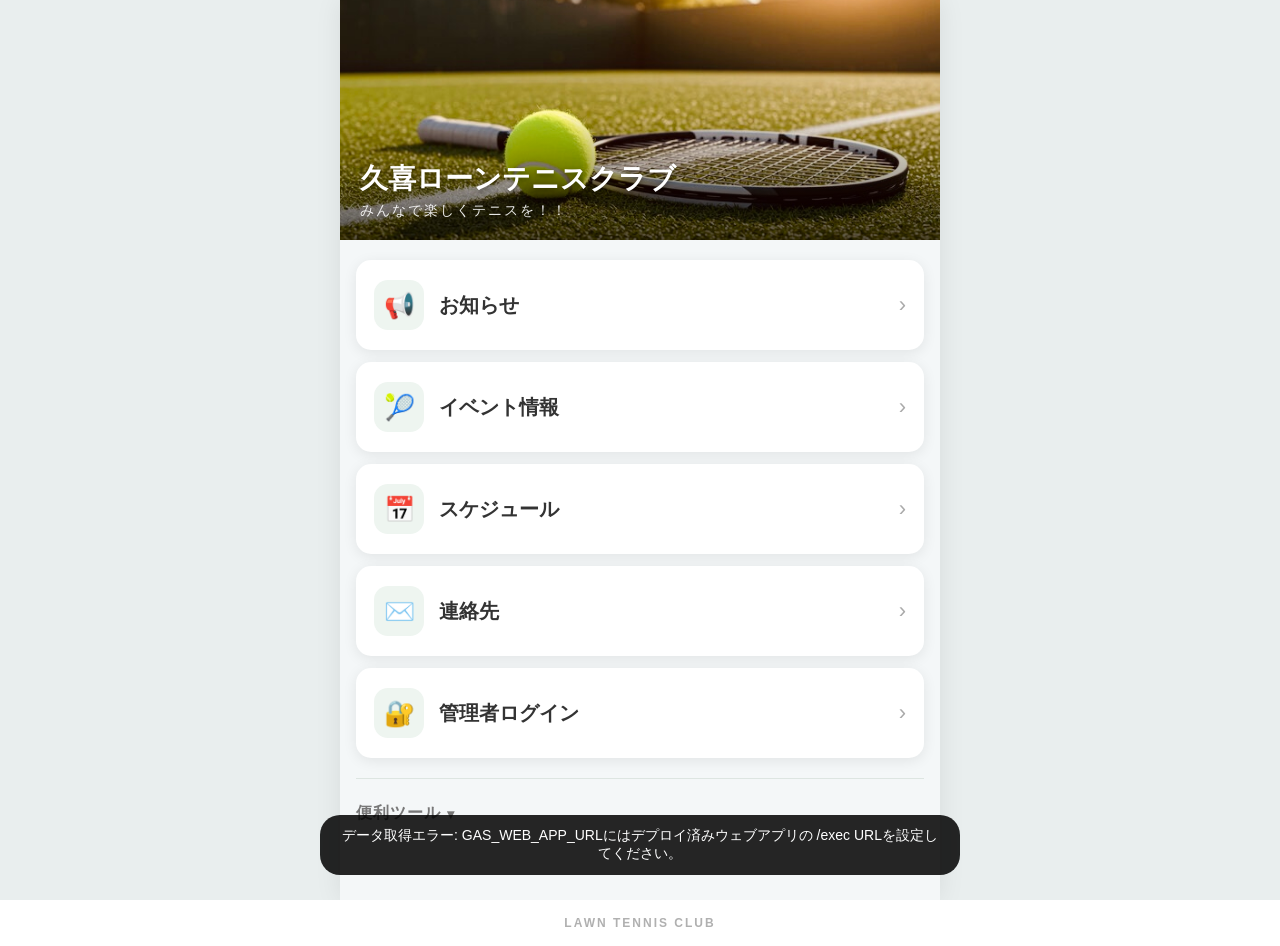
==== index.html @ 1db36993 "Update favicon links and image source path" ====
<!DOCTYPE html>
<html>
<head>
  <base target="_top">

  <meta name="viewport" content="width=device-width, initial-scale=1.0">
  <!-- 会員向けの掲示板のため、検索結果に表示しない -->
  <meta name="robots" content="noindex, nofollow">

  <title>久喜ローンテニスクラブ掲示板</title>

  <link rel="stylesheet" href="style.css">

  <!-- アイコン（ブラウザー・iPhone・Android） -->
  <link rel="icon" href="images/favicon.ico" sizes="any">
  <link rel="icon" type="image/png" sizes="32x32" href="images/favicon-32.png">
  <link rel="apple-touch-icon" href="images/apple-touch-icon.png">
  <link rel="manifest" href="manifest.json">
  <meta name="theme-color" content="#28784b">
</head>

<body>

<div class="container">

  <!-- 全ページ共通の最上部バナー。メッセージが空なら非表示 -->
  <div id="siteBanner" class="site-banner" role="status" aria-live="polite"></div>

  <!-- =====================================
       HOME
  ====================================== -->

  <div id="home" class="page active">

    <div class="hero">

      <img id="heroImage"
           src="images/TopPageImage.jpeg"
           alt="久喜ローンテニスクラブ"
           onerror="this.style.display='none'">

      <div class="hero-overlay">
        <div id="heroTitle" class="hero-title">久喜ローンテニスクラブ</div>
        <div id="heroSubtitle" class="hero-subtitle">みんなで楽しくテニスを！！</div>
      </div>

    </div>

    <div class="home-content">

      <div class="menu-grid">

        <button class="menu-card" onclick="showPage('notices')">
          <div class="menu-icon">📢</div>
          <div class="menu-text">お知らせ</div>
          <div class="menu-arrow">›</div>
        </button>

        <button class="menu-card" onclick="showPage('events')">
          <div class="menu-icon">🎾</div>
          <div class="menu-text">イベント情報</div>
          <div class="menu-arrow">›</div>
        </button>

        <button class="menu-card" onclick="showPage('schedules')">
          <div class="menu-icon">📅</div>
          <div class="menu-text">スケジュール</div>
          <div class="menu-arrow">›</div>
        </button>

        <button class="menu-card" onclick="showPage('contact')">
          <div class="menu-icon">✉️</div>
          <div class="menu-text">連絡先</div>
          <div class="menu-arrow">›</div>
        </button>

        <!-- 管理者ログイン -->
        <button class="menu-card" onclick="showAdminLogin()">
          <div class="menu-icon">🔐</div>
          <div class="menu-text">管理者ログイン</div>
          <div class="menu-arrow">›</div>
        </button>

      </div>

    </div>

    <!-- 便利ツールのリンク（ホーム画面のフッター）
         ※ 名称とURLは実際のものに書き換えてください -->
    <details class="home-footer" close>
      <summary class="home-footer-title">便利ツール</summary>
      <div class="home-footer-links">
        <a class="home-footer-link" href="https://kuki-lawn-tennis.github.io/random/" target="_blank" rel="noopener noreferrer">乱数表</a>
        <a class="home-footer-link" href="https://kuki-lawn-tennis.github.io/tennis-match/" target="_blank" rel="noopener noreferrer">テニスダブルス組み合わせ抽選</a>
      </div>
    </details>

  </div>

  <!-- =====================================
       お知らせ
  ====================================== -->

  <div id="notices" class="page">

    <div class="page-header">
      <button class="back-button" onclick="showPage('home')">↩️</button>
      <div class="page-title">お知らせ</div>
    </div>

    <div id="noticeList" class="list"></div>

    <div class="page-footer">
      <button class="secondary-button" onclick="showPage('home')">↩️ ホームに戻る</button>
    </div>

  </div>

  <!-- =====================================
       イベント
  ====================================== -->

  <div id="events" class="page">

    <div class="page-header">
      <button class="back-button" onclick="showPage('home')">↩️</button>
      <div class="page-title">イベント情報</div>
    </div>

    <div id="eventList" class="list"></div>

    <div class="page-footer">
      <button class="secondary-button" onclick="showPage('home')">↩️ ホームに戻る</button>
    </div>

  </div>

  <!-- =====================================
       スケジュール
  ====================================== -->

  <div id="schedules" class="page">

    <div class="page-header">
      <button class="back-button" onclick="showPage('home')">↩️</button>
      <div class="page-title">スケジュール</div>
    </div>

    <div id="scheduleList" class="list"></div>

    <div class="page-footer">
      <button class="secondary-button" onclick="showPage('home')">↩️ ホームに戻る</button>
    </div>

  </div>

  <!-- =====================================
       連絡先
  ====================================== -->

  <div id="contact" class="page">

    <div class="page-header">
      <button class="back-button" onclick="showPage('home')">↩️</button>
      <div class="page-title">連絡先</div>
    </div>

    <div id="contactContent" class="contact-card"></div>

    <div class="page-footer">
      <button class="secondary-button" onclick="showPage('home')">↩️ ホームに戻る</button>
    </div>

  </div>

  <!-- =====================================
       管理者ログイン
  ====================================== -->

  <div id="adminLogin" class="page">

    <div class="page-header">
      <button class="back-button" onclick="showPage('home')">↩️</button>
      <div class="page-title">管理者ログイン</div>
    </div>

    <div class="admin-box">

      <h2>管理者ログイン</h2>

      <div class="form-group">

        <label class="form-label">パスワード</label>

        <input
          id="adminPassword"
          type="password"
          placeholder="パスワードを入力"
          autocomplete="current-password">
        <label class="password-visibility-option" for="showAdminPassword">
          <input
            id="showAdminPassword"
            type="checkbox"
            onchange="toggleAdminPasswordVisibility()">
          パスワードを表示
        </label>

      </div>

      <button class="primary-button" onclick="login()">ログイン</button>

    </div>

    <div class="page-footer">
      <button class="secondary-button" onclick="showPage('home')">↩️ ホームに戻る</button>
    </div>

  </div>

  <!-- =====================================
       管理メニュー
  ====================================== -->

  <div id="adminMenu" class="page">

    <div class="page-header">
      <div class="page-title">管理メニュー</div>
    </div>

    <div class="admin-menu">

      <button class="admin-menu-button" onclick="openManager('notice')">📢 お知らせ管理</button>

      <button class="admin-menu-button" onclick="openManager('event')">🎾 イベント管理</button>

      <button class="admin-menu-button" onclick="openManager('schedule')">📅 スケジュール管理</button>

      <button class="admin-menu-button" onclick="openCourtDuty()">🎾 コート当番</button>

      <button class="admin-menu-button" onclick="openManager('settings')">⚙️ サイト設定</button>

      <button class="admin-menu-button logout-button" onclick="logout()">🚪 ログアウト</button>

    </div>

  </div>

  <!-- =====================================
       管理ページ
  ====================================== -->

  <div id="manager" class="page">

    <div class="page-header">
      <button class="back-button" onclick="showPage('adminMenu')">↩️</button>
      <div id="managerTitle" class="page-title">管理</div>
    </div>

    <div class="admin-box">
      <button class="primary-button" onclick="openEditModal()">＋ 新規追加</button>
    </div>

    <div class="admin-sort-hint">
      並べ替え：左の「☰」をパソコンではマウスで、スマホでは指で上下に動かしてください。数字入力による表示順変更もできます。
    </div>

    <div id="managerList" class="list"></div>

    <div class="page-footer">
      <button class="secondary-button" onclick="showPage('adminMenu')">↩️ 管理画面に戻る</button>
    </div>

  </div>

  <!-- =====================================
       コート当番（管理画面のみ）
  ====================================== -->

  <div id="courtDuty" class="page">

    <div class="page-header">
      <button class="back-button" onclick="showPage('adminMenu')">↩️</button>
      <div class="page-title">コート当番</div>
    </div>

    <div class="admin-box">
      <label class="form-label" for="courtUploadInput">ファイルアップロード</label>
      <input id="courtUploadInput" type="file"
             accept=".pdf,.xlsx,.xls,.docx,.doc,.csv,.png,.jpg,.jpeg">
      <button class="primary-button" style="margin-top:12px;" onclick="uploadCourtDutyFile()">アップロード</button>
      <p class="court-upload-note">PDF・Excel・Word・CSV・画像（1ファイル10MBまで）。同じ名前でも別ファイルとして保存されます。</p>
    </div>

    <div id="courtDutyList" class="list"></div>

    <div class="page-footer">
      <button class="secondary-button" onclick="showPage('adminMenu')">↩️ 管理画面に戻る</button>
    </div>

  </div>

</div>

<!-- =====================================
     編集モーダル
====================================== -->

<div id="editModal" class="modal">

  <div class="modal-content">

    <div id="modalTitle" class="modal-title">新規追加</div>

    <input type="hidden" id="editId">

    <div id="nameGroup" class="form-group">
      <label id="nameLabel" class="form-label">タイトル</label>
      <input id="editName" type="text">
    </div>

    <div id="displayOrderGroup" class="form-group">
      <label class="form-label" for="editDisplayOrder">表示順（小さい数字ほど先に表示）</label>
      <input id="editDisplayOrder" type="number" min="1" step="1" value="1" inputmode="numeric">
    </div>

    <div id="contentGroup" class="form-group">
      <label class="form-label">内容</label>
      <div id="richToolbar" class="rich-toolbar" role="toolbar" aria-label="文字装飾">
        <button type="button" class="rich-tool-button" data-rich-command="bold" title="太字" aria-label="太字"><b>B</b></button>
        <button type="button" class="rich-tool-button" data-rich-command="underline" title="アンダーライン" aria-label="アンダーライン"><u>U</u></button>
        <button type="button" class="rich-tool-button" data-rich-command="strikeThrough" title="取り消し線" aria-label="取り消し線"><s>S</s></button>
        <button type="button" class="rich-tool-button" data-rich-command="italic" title="斜体" aria-label="斜体"><i>I</i></button>
        <button type="button" class="rich-tool-button" data-rich-command="createLink" title="リンク" aria-label="リンク">🔗</button>
        <button type="button" class="rich-color-toggle" data-rich-label="文字色" data-rich-toggle="textColorPalette"
                aria-controls="textColorPalette" aria-expanded="false">文字色 ▾</button>
        <div id="textColorPalette" class="rich-color-palette" hidden>
          <button type="button" class="rich-color-button" data-rich-command="foreColor" data-rich-color="#000000" title="文字色 黒" aria-label="文字色 黒"><span class="rich-color-swatch" style="background:#000000"></span></button>
          <button type="button" class="rich-color-button" data-rich-command="foreColor" data-rich-color="#d32f2f" title="文字色 赤" aria-label="文字色 赤"><span class="rich-color-swatch" style="background:#d32f2f"></span></button>
          <button type="button" class="rich-color-button" data-rich-command="foreColor" data-rich-color="#ef6c00" title="文字色 橙" aria-label="文字色 橙"><span class="rich-color-swatch" style="background:#ef6c00"></span></button>
          <button type="button" class="rich-color-button" data-rich-command="foreColor" data-rich-color="#f9a825" title="文字色 黄" aria-label="文字色 黄"><span class="rich-color-swatch" style="background:#f9a825"></span></button>
          <button type="button" class="rich-color-button" data-rich-command="foreColor" data-rich-color="#2e7d32" title="文字色 緑" aria-label="文字色 緑"><span class="rich-color-swatch" style="background:#2e7d32"></span></button>
          <button type="button" class="rich-color-button" data-rich-command="foreColor" data-rich-color="#1565c0" title="文字色 青" aria-label="文字色 青"><span class="rich-color-swatch" style="background:#1565c0"></span></button>
          <button type="button" class="rich-color-button" data-rich-command="foreColor" data-rich-color="#6a1b9a" title="文字色 紫" aria-label="文字色 紫"><span class="rich-color-swatch" style="background:#6a1b9a"></span></button>
          <button type="button" class="rich-color-button" data-rich-command="foreColor" data-rich-color="#ffffff" title="文字色 白" aria-label="文字色 白"><span class="rich-color-swatch" style="background:#ffffff"></span></button>
        </div>
        <button type="button" class="rich-color-toggle" data-rich-label="背景色" data-rich-toggle="backgroundColorPalette"
                aria-controls="backgroundColorPalette" aria-expanded="false">背景色 ▾</button>
        <div id="backgroundColorPalette" class="rich-color-palette" hidden>
          <button type="button" class="rich-color-button" data-rich-command="hiliteColor" data-rich-color="#000000" title="背景色 黒" aria-label="背景色 黒"><span class="rich-color-swatch" style="background:#000000"></span></button>
          <button type="button" class="rich-color-button" data-rich-command="hiliteColor" data-rich-color="#d32f2f" title="背景色 赤" aria-label="背景色 赤"><span class="rich-color-swatch" style="background:#d32f2f"></span></button>
          <button type="button" class="rich-color-button" data-rich-command="hiliteColor" data-rich-color="#ef6c00" title="背景色 橙" aria-label="背景色 橙"><span class="rich-color-swatch" style="background:#ef6c00"></span></button>
          <button type="button" class="rich-color-button" data-rich-command="hiliteColor" data-rich-color="#f9a825" title="背景色 黄" aria-label="背景色 黄"><span class="rich-color-swatch" style="background:#f9a825"></span></button>
          <button type="button" class="rich-color-button" data-rich-command="hiliteColor" data-rich-color="#2e7d32" title="背景色 緑" aria-label="背景色 緑"><span class="rich-color-swatch" style="background:#2e7d32"></span></button>
          <button type="button" class="rich-color-button" data-rich-command="hiliteColor" data-rich-color="#1565c0" title="背景色 青" aria-label="背景色 青"><span class="rich-color-swatch" style="background:#1565c0"></span></button>
          <button type="button" class="rich-color-button" data-rich-command="hiliteColor" data-rich-color="#6a1b9a" title="背景色 紫" aria-label="背景色 紫"><span class="rich-color-swatch" style="background:#6a1b9a"></span></button>
          <button type="button" class="rich-color-button" data-rich-command="hiliteColor" data-rich-color="#ffffff" title="背景色 白" aria-label="背景色 白"><span class="rich-color-swatch" style="background:#ffffff"></span></button>
        </div>
      </div>
      <div id="editContent" class="rich-editor" contenteditable="true" role="textbox"
           aria-multiline="true" aria-label="内容"></div>
      <div class="content-clear-row">
        <button type="button" class="content-clear-button" onclick="clearContentField_('editContent')">クリア</button>
      </div>
    </div>

    <div id="attachmentGroup" class="form-group">
      <label class="form-label" for="editFiles">添付ファイル</label>
      <div id="editAttachments" class="edit-attachment-list"></div>
      <input id="editFiles" type="file" multiple
             accept=".pdf,.xlsx,.xls,.docx,.doc,.pptx,.ppt,.csv,.txt,.png,.jpg,.jpeg,.gif,.webp">
      <p class="attachment-note">PDF・Office・CSV・テキスト・画像（1回の保存で合計10MB、5ファイルまで）。既存ファイルの削除は保存時に反映されます。アップロードしたファイルは「リンクを知っている全員」が閲覧できます。</p>
    </div>

    <div id="importanceGroup" class="form-group">

      <label class="form-label">重要度</label>

      <div class="public-options">
        <label class="public-option">
          <input type="radio" name="editImportance" value="1">
          <span>重要</span>
        </label>
        <label class="public-option">
          <input type="radio" name="editImportance" value="0" checked>
          <span>通常</span>
        </label>
      </div>
      <p class="importance-note">重要：本文まで常に表示されます。特に見てほしい内容に設定してください。<br>通常：タイトルのみ表示され、タップすると本文が開きます。</p>

    </div>

    <div id="publicGroup" class="form-group">

      <label class="form-label">公開</label>

      <div class="public-options">
        <label class="public-option">
          <input type="radio" name="editPublic" value="TRUE" checked>
          <span>公開</span>
        </label>
        <label class="public-option">
          <input type="radio" name="editPublic" value="FALSE">
          <span>非公開</span>
        </label>
      </div>

    </div>

    <button class="primary-button" onclick="saveEdit()">保存</button>

    <button class="secondary-button" onclick="closeModal()">キャンセル</button>

  </div>

</div>

<!-- =====================================
     設定モーダル
====================================== -->

<div id="settingsModal" class="modal">

  <div class="modal-content">

    <div class="modal-title">サイト設定</div>

    <div class="form-group">
      <label class="form-label">クラブ名</label>
      <input id="settingClubName" type="text">
    </div>

    <div class="form-group">
      <label class="form-label">キャッチコピー</label>
      <input id="settingSubtitle" type="text">
    </div>

    <div class="form-group">
      <label class="form-label">連絡先</label>
      <textarea id="settingContact"></textarea>
    </div>

    <div class="form-group">
      <label class="form-label">ページ最上部のバナーメッセージ</label>
      <textarea id="settingBannerMessage" maxlength="100" placeholder="例：10月12日の練習は雨天のため中止です。"></textarea>
      <div class="content-clear-row">
        <button type="button" class="content-clear-button" onclick="clearContentField_('settingBannerMessage')">クリア</button>
      </div>
      <small>空欄の場合、または表示期限切れの場合は「新しいお知らせがありません。」と表示します（100文字以内）。</small>
    </div>

    <div class="form-group">
      <label class="form-label" for="settingBannerEndDate">バナーメッセージ表示期限日</label>
      <input id="settingBannerEndDate" type="date" onchange="updateBannerEndDateWarning_()">
      <small>期限日翌日より、設定したバナーメッセージは表示されなくなります。空欄なら期限なしで表示します。</small>
      <div id="bannerEndDateWarning" class="form-warning">
        設定した日付は本日以前のため、設定したバナーメッセージは表示されません。
      </div>
    </div>

    <button class="primary-button" onclick="saveSettings()">保存</button>

    <button class="secondary-button" onclick="closeSettingsModal()">キャンセル</button>

  </div>

</div>

<!-- =====================================
     Loading
====================================== -->

<div id="loading" class="loading">
  <div class="loading-box">処理中...</div>
</div>

<!-- =====================================
     Toast
====================================== -->

<div id="toast" class="toast"></div>

<!-- 全ページ共通フッター -->
<footer class="site-footer">LAWN TENNIS CLUB</footer>

<script>

  // Replaced with the GAS_WEB_APP_URL GitHub Actions variable during deployment.
  const GAS_WEB_APP_URL = '__GAS_WEB_APP_URL__';
  const GAS_API_TIMEOUT_MS = 300000;
  const GAS_API_NONCE = Date.now() + '-' + Math.random().toString(36).slice(2);
  const RICH_TEXT_COLORS = [
    '#000000', '#d32f2f', '#ef6c00', '#f9a825',
    '#2e7d32', '#1565c0', '#6a1b9a', '#ffffff'
  ];
  const ITEM_ATTACHMENT_MAX_BYTES = 10 * 1024 * 1024;
  const ITEM_ATTACHMENT_MAX_FILES = 5;
  const gasApiFrame = document.createElement('iframe');
  const gasApiPending = new Map();
  const gasApiQueue = [];
  let gasApiReady = false;
  let gasApiWindow = null;
  let gasApiOrigin = '';
  let gasApiConnectionError = null;
  let gasApiRequestId = 0;
  let gasApiHandshakeTimer = null;
  let gasApiHandshakeRetryCount = 0;
  let gasApiConfigured = false;
  let gasApiReconnectOnReady = false;

  gasApiFrame.title = 'Google Apps Script API';
  gasApiFrame.setAttribute('aria-hidden', 'true');
  gasApiFrame.style.cssText = 'position:absolute;width:0;height:0;border:0;visibility:hidden';

  function rejectPendingGasApiCalls_(error) {
    gasApiConnectionError = error;
    gasApiReady = false;
    if (gasApiHandshakeTimer) {
      clearTimeout(gasApiHandshakeTimer);
      gasApiHandshakeTimer = null;
    }

    while (gasApiQueue.length) {
      const request = gasApiQueue.shift();
      clearTimeout(request.timer);
      request.reject(error);
    }

    gasApiPending.forEach(function(request) {
      clearTimeout(request.timer);
      request.reject(error);
    });
    gasApiPending.clear();
  }

  function sendGasApiRequest_(request) {
    try {
      if (!gasApiWindow || !gasApiOrigin) {
        throw new Error('GAS APIとの接続が確立されていません。');
      }
      gasApiWindow.postMessage({
        type: 'gas-api-request',
        nonce: GAS_API_NONCE,
        id: request.id,
        method: request.method,
        args: request.args
      }, gasApiOrigin);
    } catch (error) {
      gasApiPending.delete(request.id);
      clearTimeout(request.timer);
      request.reject(error);
    }
  }

  function callGasApi_(method, args) {
    return new Promise(function(resolve, reject) {
      if (gasApiConnectionError) {
        reject(gasApiConnectionError);
        return;
      }

      const request = {
        id: String(++gasApiRequestId),
        method: method,
        args: args,
        resolve: resolve,
        reject: reject,
        timer: null
      };

      request.timer = setTimeout(function() {
        gasApiPending.delete(request.id);
        const queuedIndex = gasApiQueue.indexOf(request);
        if (queuedIndex !== -1) gasApiQueue.splice(queuedIndex, 1);
        reject(new Error('GAS APIの応答がタイムアウトしました。'));
      }, GAS_API_TIMEOUT_MS);

      if (gasApiReady) {
        gasApiPending.set(request.id, request);
        sendGasApiRequest_(request);
      } else {
        gasApiQueue.push(request);
      }
    });
  }

  function closeRichPalettes_() {
    document.querySelectorAll('#richToolbar button[data-rich-toggle]').forEach(function(toggle) {
      const palette = document.getElementById(toggle.dataset.richToggle);
      palette.hidden = true;
      toggle.setAttribute('aria-expanded', 'false');
      toggle.textContent = toggle.dataset.richLabel + ' ▾';
    });
  }

  function isGasApiOrigin_(origin) {
    try {
      const hostname = new URL(origin).hostname;
      return hostname === 'script.google.com' ||
        hostname === 'script.googleusercontent.com' ||
        hostname.endsWith('-script.googleusercontent.com');
    } catch (error) {
      return false;
    }
  }

  window.addEventListener('message', function(event) {
    const message = event.data;
    if (!message || message.nonce !== GAS_API_NONCE) return;

    if (message.type === 'gas-api-ready') {
      if (!event.source || !isGasApiOrigin_(event.origin)) return;
      if (gasApiWindow && event.source !== gasApiWindow) return;

      const reconnecting = gasApiReconnectOnReady;
      gasApiReconnectOnReady = false;
      gasApiWindow = event.source;
      gasApiOrigin = event.origin;
      gasApiReady = true;
      gasApiConnectionError = null;
      gasApiHandshakeRetryCount = 0;
      if (gasApiHandshakeTimer) {
        clearTimeout(gasApiHandshakeTimer);
        gasApiHandshakeTimer = null;
      }

      while (gasApiQueue.length) {
        const request = gasApiQueue.shift();
        gasApiPending.set(request.id, request);
        sendGasApiRequest_(request);
      }
      if (reconnecting) loadPublicData();
      return;
    }

    if (message.type === 'gas-api-error' && !gasApiWindow && isGasApiOrigin_(event.origin)) {
      rejectPendingGasApiCalls_(new Error(message.error || 'GAS APIとの接続に失敗しました。'));
      return;
    }

    if (event.source !== gasApiWindow || event.origin !== gasApiOrigin) return;

    if (message.type === 'gas-api-error') {
      rejectPendingGasApiCalls_(new Error(message.error || 'GAS APIとの接続に失敗しました。'));
      return;
    }

    if (message.type !== 'gas-api-response') return;

    const request = gasApiPending.get(message.id);
    if (!request) return;
    gasApiPending.delete(message.id);
    clearTimeout(request.timer);

    if (message.success) {
      request.resolve(message.result);
    } else {
      request.reject(new Error(message.error || 'GAS APIの処理に失敗しました。'));
    }
  });

  if (!GAS_WEB_APP_URL) {
    gasApiConnectionError = new Error('index.htmlのGAS_WEB_APP_URLにGASウェブアプリのURLを設定してください。');
  } else if (!/^https:\/\/script\.google\.com\/macros\/s\/[^/]+\/exec(?:\?.*)?$/.test(GAS_WEB_APP_URL)) {
    gasApiConnectionError = new Error('GAS_WEB_APP_URLにはデプロイ済みウェブアプリの /exec URLを設定してください。');
  } else {
    gasApiFrame.addEventListener('load', function() {
      gasApiReady = false;
      gasApiWindow = null;
      gasApiOrigin = '';
      gasApiConnectionError = null;

      if (gasApiHandshakeTimer) clearTimeout(gasApiHandshakeTimer);
      gasApiHandshakeTimer = setTimeout(function() {
        gasApiHandshakeTimer = null;
        if (gasApiHandshakeRetryCount < 1) {
          gasApiHandshakeRetryCount++;
          gasApiFrame.src = gasApiFrame.src;
          return;
        }
        rejectPendingGasApiCalls_(new Error(
          'GAS APIとの接続を確認できません。GITHUB_PAGES_ORIGINSの設定とGASのデプロイを確認してください。'
        ));
      }, 15000);
    });
    gasApiFrame.addEventListener('error', function() {
      rejectPendingGasApiCalls_(new Error('GAS APIを読み込めませんでした。デプロイURLを確認してください。'));
    });
    gasApiConfigured = true;
    const gasApiUrl = new URL(GAS_WEB_APP_URL);
    gasApiUrl.searchParams.set('nonce', GAS_API_NONCE);
    gasApiUrl.searchParams.set('parentOrigin', location.origin);
    gasApiFrame.src = gasApiUrl.toString();
  }

  document.body.appendChild(gasApiFrame);

  function retryGasApiConnection_() {
    if (!gasApiConfigured || (!gasApiConnectionError && !gasApiHandshakeTimer)) return;
    gasApiReconnectOnReady = gasApiReconnectOnReady || Boolean(gasApiConnectionError);
    gasApiConnectionError = null;
    gasApiHandshakeRetryCount = 0;
    if (gasApiHandshakeTimer) {
      clearTimeout(gasApiHandshakeTimer);
      gasApiHandshakeTimer = null;
    }
    gasApiFrame.src = gasApiFrame.src;
  }

  document.addEventListener('visibilitychange', function() {
    if (document.visibilityState === 'visible') retryGasApiConnection_();
  });

  window.addEventListener('pageshow', function(event) {
    if (event.persisted) retryGasApiConnection_();
  });

  // 管理者ログイン後に発行される、期限付きセッショントークン（パスワードではありません）
  let adminToken = '';

  let adminData = {};

  let currentManager = 'notice';
  let pendingEditAttachments = [];

  // 管理画面の種類ごとの設定
  const TYPE_CONFIG = {
    notice:   { title: 'お知らせ管理',     dataKey: 'notices',   nameLabel: 'タイトル',   titleField: 'タイトル' },
    event:    { title: 'イベント管理',     dataKey: 'events',    nameLabel: 'イベント名', titleField: 'イベント名' },
    schedule: { title: 'スケジュール管理', dataKey: 'schedules', nameLabel: 'タイトル',   titleField: 'タイトル' }
  };

  // 現在の管理画面で扱っているデータ配列を返す
  function getCurrentAdminData() {
    return adminData[TYPE_CONFIG[currentManager].dataKey] || [];
  }

  /* =====================================
     初期処理
  ====================================== */

  window.onload = function() {

    initializeRichEditor_();

    // 初回表示も「トップページを表示した1回」として詳細ログに記録
    showPage('home');

    // 公開データを取得
    loadPublicData();

  };

  /* =====================================
     アクセスログ
  ====================================== */

  // 詳細ログは表示のたびに記録する（リロード・同一セッション内の再表示も含む）
  function recordPageAccess_(pageName) {

    callGasApi_('savePageAccessLog', [pageName, navigator.userAgent])
      .catch(function(error) {
        console.log('ページアクセスログ保存エラー:', error);
      });
  }

  // 「アクセス集計」は、端末（ブラウザー）ごとに1日1回だけ加算する。
  // 同じ日に更新・トップへ戻る・タブを開き直しても加算しない。
  // 日付は日本時間で判定する。
  const ACCESS_SUMMARY_STORAGE_KEY = 'tennisBoardTopAccessSummaryDate';
  let topAccessSummarySending = false;
  let topAccessSummaryDate = '';   // 保存領域が使えない環境でも、画面を開いている間は重複しないための控え

  // 日本時間の今日の日付（yyyy-MM-dd）
  function getJapanDateKey_() {
    const jst = new Date(Date.now() + 9 * 60 * 60 * 1000);
    return jst.toISOString().slice(0, 10);
  }

  function recordTopAccessSummary_() {

    const today = getJapanDateKey_();

    let lastDate = topAccessSummaryDate;
    if (!lastDate) {
      try {
        lastDate = localStorage.getItem(ACCESS_SUMMARY_STORAGE_KEY) || '';
      } catch (error) {
        lastDate = '';
      }
    }
    if (lastDate === today) return;

    // 送信中の二重実行を防止
    if (topAccessSummarySending) return;
    topAccessSummarySending = true;

    callGasApi_('saveTopAccessSummary', [])
      .then(function() {
        // 保存に成功したときだけ今日の日付を記録する（失敗時は次回の表示で再送する）
        topAccessSummaryDate = today;
        try {
          localStorage.setItem(ACCESS_SUMMARY_STORAGE_KEY, today);
        } catch (error) {
          // 保存できなくても、集計自体は完了している
        }
      })
      .catch(function(error) {
        console.log('トップページ日別集計エラー:', error);
      })
      .then(function() {
        topAccessSummarySending = false;
      });
  }

  /* =====================================
     公開データ取得
  ====================================== */

  function loadPublicData() {

    showLoading();

    callGasApi_('getPublicData', [])
      .then(function(data) {

        hideLoading();

        applySettings(data.settings);
        applyBannerMessage_(data.bannerMessage);

        renderPublicList_(data.notices, 'noticeList', 'タイトル', 'お知らせはありません。');
        renderPublicList_(data.events, 'eventList', 'イベント名', 'イベント情報はありません。');
        renderPublicList_(data.schedules, 'scheduleList', 'タイトル', 'スケジュールはありません。');

      })
      .catch(function(error) {

        hideLoading();

        showToast('データ取得エラー: ' + error.message);

      });

  }

  /* =====================================
     バナー表示（HTMLとして解釈させず文字列として表示）
  ====================================== */

  function applyBannerMessage_(message) {
    const banner = document.getElementById('siteBanner');
    const text = String(message || '').trim();
    banner.textContent = text;
    banner.style.display = text ? 'block' : 'none';
  }

  /* =====================================
     設定反映
  ====================================== */

  function applySettings(settings) {

    if (!settings) {
      return;
    }

    document.getElementById('heroTitle').textContent =
      settings['クラブ名'] || '久喜ローンテニスクラブ';

    document.getElementById('heroSubtitle').textContent =
      settings['キャッチコピー'] || 'みんなで楽しくテニスを！！';

    /* 連絡先 */

    const contactContent = document.getElementById('contactContent');
    const contact = settings['連絡先'] || '';
    contactContent.textContent = contact || '連絡先は登録されていません。';
    contactContent.className = contact ? 'contact-card' : 'empty';

  }

  /* =====================================
     ページ切り替え
  ====================================== */

  function showPage(pageId) {

    document.querySelectorAll('.page').forEach(function(page) {
      page.classList.remove('active');
    });

    const page = document.getElementById(pageId);

    if (page) {
      page.classList.add('active');
    }

    window.scrollTo(0, 0);

    // コート当番画面を離れたら、選択中のアップロードファイルをクリア
    if (pageId !== 'courtDuty') {
      document.getElementById('courtUploadInput').value = '';
    }

    // 公開ページと管理者ログイン画面を詳細アクセスログへ記録
    // 管理メニュー・管理ページは対象外
    const pageNames = {
      home: 'トップ',
      notices: 'お知らせ',
      events: 'イベント情報',
      schedules: 'スケジュール',
      contact: '連絡先',
      adminLogin: '管理者ログイン'
    };

    if (pageNames[pageId]) {
      recordPageAccess_(pageNames[pageId]);
    }

    // トップを表示するたびに、新しいセッションかどうかを判定して日別集計へ加算する
    if (pageId === 'home') {
      recordTopAccessSummary_();
    }

  }

  /* =====================================
     公開リスト表示
  ====================================== */

  function renderPublicList_(data, containerId, titleField, emptyMessage) {
    const container = document.getElementById(containerId);
    container.innerHTML = '';

    if (!data || data.length === 0) {
      container.innerHTML = '<div class="empty">' + emptyMessage + '</div>';
      return;
    }

    data.forEach(function(item) {
      const isImportant = Number(item.重要度) === 1;
      const card = document.createElement(isImportant ? 'div' : 'details');
      card.className = 'list-card';
      if (isImportant) card.classList.add('list-card-important');
      card.innerHTML =
        (isImportant ? '<div class="list-title">' : '<summary class="list-title">') +
        escapeHtml(item[titleField]) +
        (isImportant ? '</div>' : '</summary>') +
        '<div class="list-details">' +
        '<div class="list-content">' + sanitizeRichTextHtml_(item.内容) + '</div>' +
        '</div>';
      if (!isImportant) {
        card.addEventListener('toggle', function() {
          if (!card.open) return;
          document.querySelectorAll('.list-card[open]').forEach(function(openCard) {
            if (openCard !== card) openCard.open = false;
          });
        });
      }
      const attachments = Array.isArray(item['添付ファイル']) ? item['添付ファイル'] : [];
      if (attachments.length) {
        const attachmentList = document.createElement('div');
        attachmentList.className = 'list-attachments';
        attachments.forEach(function(file) {
          if (!file || !/^[\w-]{25,}$/.test(String(file.id || ''))) return;
          const link = document.createElement('a');
          link.className = 'public-attachment-link';
          link.href = 'https://drive.google.com/uc?export=download&id=' + encodeURIComponent(file.id);
          link.target = '_blank';
          link.rel = 'noopener noreferrer';
          link.textContent = '📎 ' + String(file.name || '添付ファイル');
          attachmentList.appendChild(link);
        });
        if (attachmentList.childNodes.length) card.querySelector('.list-details').appendChild(attachmentList);
      }
      container.appendChild(card);
    });
  }

  /* =====================================
     管理者ログイン
  ====================================== */

  function showAdminLogin() {

    showPage('adminLogin');

    // ログイン画面を開くたび、入力欄を空にして、パスワード表示チェックを解除する
    clearAdminPasswordInput_();

  }

  function resetPasswordVisibility_() {
    const showPasswordCheckbox = document.getElementById('showAdminPassword');
    if (showPasswordCheckbox) showPasswordCheckbox.checked = false;
    toggleAdminPasswordVisibility();
  }

  // パスワード入力欄を空にして、「パスワードを表示」のチェックも外す
  function clearAdminPasswordInput_() {
    document.getElementById('adminPassword').value = '';
    resetPasswordVisibility_();
  }

  // チェックが入っている間だけパスワードを表示
  function toggleAdminPasswordVisibility() {
    const input = document.getElementById('adminPassword');
    const checkbox = document.getElementById('showAdminPassword');
    if (!input || !checkbox) return;
    input.type = checkbox.checked ? 'text' : 'password';
  }

  function login() {

    const password = document.getElementById('adminPassword').value.trim();

    if (!password) {
      showToast('パスワードを入力してください。');
      return;
    }

    showLoading();

    callGasApi_('checkAdminPassword', [password, navigator.userAgent])
      .then(function(result) {

        hideLoading();

        if (typeof result === 'string' && result.length >= 32) {

          adminToken = result;
          clearAdminPasswordInput_();
          loadAdminData();

        } else {

          // 失敗したときも、入力したパスワードを画面に残さない
          clearAdminPasswordInput_();
          showAlertDialog_('パスワードが違います。');

        }

      })
      .catch(function(error) {

        hideLoading();

        // 通信エラーなどで失敗したときも、入力したパスワードを画面に残さない
        clearAdminPasswordInput_();
        showToast(error.message);

      });

  }

  /* =====================================
     管理データ取得
  ====================================== */

  function loadAdminData(callback) {

    showLoading();

    callGasApi_('getAdminData', [adminToken])
      .then(function(data) {

        hideLoading();

        adminData = data;

        if (typeof callback === 'function') {
          callback();
        } else {
          showPage('adminMenu');
        }

      })
      .catch(function(error) {

        hideLoading();

        showToast(error.message);

      });

  }

  /* =====================================
     管理画面を開く
  ====================================== */

  function openManager(type) {

    currentManager = type;

    if (type === 'settings') {
      openSettings();
      return;
    }

    document.getElementById('managerTitle').textContent = TYPE_CONFIG[type].title;

    renderAdminList();

    showPage('manager');

  }

  /* =====================================
     管理リスト
     （並び順はサーバー側で表示順に並べ済み）
  ====================================== */

  function renderAdminList() {
    const container = document.getElementById('managerList');
    container.innerHTML = '';

    const cfg = TYPE_CONFIG[currentManager];
    const data = getCurrentAdminData();

    if (data.length === 0) {
      container.innerHTML = '<div class="empty">登録データがありません。</div>';
      return;
    }

    data.forEach(function(item) {
      const card = document.createElement('div');
      card.className = 'admin-list-card';
      card.dataset.id = String(item.ID);

      const handle = document.createElement('button');
      handle.type = 'button';
      handle.className = 'admin-drag-handle';
      handle.textContent = '☰';
      handle.title = 'ドラッグして表示順を変更';
      handle.setAttribute('aria-label', 'ドラッグして表示順を変更');
      handle.addEventListener('pointerdown', startAdminCardDrag);
      handle.addEventListener('touchstart', startAdminCardTouchDrag, { passive: false });

      const isHidden = item.公開 !== true && String(item.公開).toUpperCase() !== 'TRUE';
      const title = item[cfg.titleField] || '';

      const content = document.createElement('div');
      content.className = 'admin-list-card-content';
      content.innerHTML =
        '<div class="admin-list-date">表示順：' +
          escapeHtml(item.表示順 == null || item.表示順 === '' ? '未設定' : item.表示順) +
          (isHidden ? ' (非公開設定中)' : ' (公開中)') + '</div>' +
        (title ? '<div class="admin-list-title">' + escapeHtml(title) + '</div>' : '') +
        '<div class="admin-actions"></div>';

      const editButton = document.createElement('button');
      editButton.className = 'edit-button';
      editButton.textContent = '編集';
      editButton.addEventListener('click', function() { openEditModal(item.ID); });

      const deleteButton = document.createElement('button');
      deleteButton.className = 'delete-button';
      deleteButton.textContent = '削除';
      deleteButton.addEventListener('click', function() { deleteItem(item.ID); });

      content.querySelector('.admin-actions').append(editButton, deleteButton);

      card.appendChild(handle);
      card.appendChild(content);
      container.appendChild(card);
    });
  }

  /* =====================================
     ドラッグによる並べ替え
     マウス・タッチ共通で管理カードを動かす
  ====================================== */

  let adminDragState = null;

  // 画面端に指を置いたままドラッグしたとき、ページを自動でスクロールする。
  // リストの先頭・末尾を画面外から呼び込めるようにする。
  function autoScrollAdminListWhileDragging() {
    const state = adminDragState;
    if (!state) return;

    const edgeSize = 72;
    const maxSpeed = 14;
    const viewportHeight = window.innerHeight;
    let scrollDelta = 0;

    if (state.clientY < edgeSize) {
      scrollDelta = -Math.ceil(maxSpeed * (edgeSize - state.clientY) / edgeSize);
    } else if (state.clientY > viewportHeight - edgeSize) {
      scrollDelta = Math.ceil(maxSpeed * (state.clientY - (viewportHeight - edgeSize)) / edgeSize);
    }

    if (scrollDelta) {
      window.scrollBy(0, scrollDelta);
      moveAdminCardToPointer_(state, state.clientX, state.clientY);
    }

    state.scrollFrame = requestAnimationFrame(autoScrollAdminListWhileDragging);
  }

  function moveAdminCardToPointer_(state, clientX, clientY) {
    const target = document.elementFromPoint(clientX, clientY);
    const targetCard = target && target.closest ? target.closest('.admin-list-card') : null;
    if (!targetCard || targetCard === state.card || targetCard.parentElement !== state.container) return;
    const rect = targetCard.getBoundingClientRect();
    const insertAfter = clientY > rect.top + rect.height / 2;
    state.container.insertBefore(state.card, insertAfter ? targetCard.nextSibling : targetCard);
    state.moved = true;
    state.container.querySelectorAll('.admin-list-card').forEach(function(node) { node.classList.remove('drag-over'); });
    targetCard.classList.add('drag-over');
  }

  function startAdminCardDrag(event) {
    // タッチ端末はTouch Eventsで追跡する。Pointer Eventsとの二重起動を防ぐ。
    if (event.pointerType === 'touch') return;
    if (event.button !== undefined && event.button !== 0) return;
    const card = event.currentTarget.closest('.admin-list-card');
    const container = document.getElementById('managerList');
    if (!card || !container) return;
    event.preventDefault();
    adminDragState = { card: card, container: container, pointerId: event.pointerId, moved: false, clientX: event.clientX, clientY: event.clientY, scrollFrame: null };
    card.classList.add('dragging');
    // Pointer Captureを使うと、一部のiPhoneブラウザーや埋め込み表示で
    // ドラッグ中の座標取得が不安定になるため、document側でイベントを追跡する。
    document.addEventListener('pointermove', moveAdminCardDrag, { passive: false });
    document.addEventListener('pointerup', finishAdminCardDrag);
    document.addEventListener('pointercancel', cancelAdminCardDrag);
    adminDragState.scrollFrame = requestAnimationFrame(autoScrollAdminListWhileDragging);
  }

  function startAdminCardTouchDrag(event) {
    const touch = event.changedTouches && event.changedTouches[0];
    if (!touch) return;
    const card = event.currentTarget.closest('.admin-list-card');
    const container = document.getElementById('managerList');
    if (!card || !container) return;

    event.preventDefault();
    adminDragState = {
      card: card,
      container: container,
      touchId: touch.identifier,
      clientX: touch.clientX,
      clientY: touch.clientY,
      moved: false,
      scrollFrame: null
    };
    card.classList.add('dragging');
    document.addEventListener('touchmove', moveAdminCardTouchDrag, { passive: false });
    document.addEventListener('touchend', finishAdminCardTouchDrag);
    document.addEventListener('touchcancel', cancelAdminCardTouchDrag);
    adminDragState.scrollFrame = requestAnimationFrame(autoScrollAdminListWhileDragging);
  }

  function findAdminDragTouch_(event) {
    const touches = event.changedTouches || event.touches;
    if (!touches || !adminDragState) return null;
    for (let i = 0; i < touches.length; i++) {
      if (touches[i].identifier === adminDragState.touchId) return touches[i];
    }
    return null;
  }

  function moveAdminCardTouchDrag(event) {
    if (!adminDragState) return;
    const touch = findAdminDragTouch_(event);
    if (!touch) return;
    event.preventDefault();
    adminDragState.clientX = touch.clientX;
    adminDragState.clientY = touch.clientY;
    moveAdminCardToPointer_(adminDragState, touch.clientX, touch.clientY);
  }

  function finishAdminCardTouchDrag(event) {
    if (!adminDragState || !findAdminDragTouch_(event)) return;
    finishAdminCardDrag({});
  }

  function cancelAdminCardTouchDrag(event) {
    if (!adminDragState || !findAdminDragTouch_(event)) return;
    cancelAdminCardDrag();
  }

  function moveAdminCardDrag(event) {
    if (!adminDragState) return;
    if (adminDragState.pointerId !== undefined && event.pointerId !== undefined && event.pointerId !== adminDragState.pointerId) return;
    event.preventDefault();
    adminDragState.clientX = event.clientX;
    adminDragState.clientY = event.clientY;
    moveAdminCardToPointer_(adminDragState, event.clientX, event.clientY);
  }

  // ドラッグ終了時の後始末（表示・イベント・状態をまとめて解除）。終了した状態を返す。
  function cleanupAdminDrag_() {
    const state = adminDragState;
    if (!state) return null;
    if (state.scrollFrame) cancelAnimationFrame(state.scrollFrame);
    state.card.classList.remove('dragging');
    state.container.querySelectorAll('.admin-list-card').forEach(function(node) { node.classList.remove('drag-over'); });
    document.removeEventListener('pointermove', moveAdminCardDrag);
    document.removeEventListener('pointerup', finishAdminCardDrag);
    document.removeEventListener('pointercancel', cancelAdminCardDrag);
    document.removeEventListener('touchmove', moveAdminCardTouchDrag);
    document.removeEventListener('touchend', finishAdminCardTouchDrag);
    document.removeEventListener('touchcancel', cancelAdminCardTouchDrag);
    adminDragState = null;
    return state;
  }

  function finishAdminCardDrag(event) {
    if (!adminDragState) return;
    if (adminDragState.pointerId !== undefined && event.pointerId !== undefined && event.pointerId !== adminDragState.pointerId) return;
    const state = cleanupAdminDrag_();
    if (state.moved) saveAdminCardOrder();
  }

  function cancelAdminCardDrag() {
    if (cleanupAdminDrag_()) renderAdminList();
  }

  function saveAdminCardOrder() {
    const container = document.getElementById('managerList');
    const orderedIds = Array.from(container.querySelectorAll('.admin-list-card')).map(function(card) { return card.dataset.id; });
    if (!orderedIds.length) return;
    showLoading();
    callGasApi_('saveDisplayOrder', [adminToken, currentManager, orderedIds, navigator.userAgent])
      .then(function() {
        hideLoading();
        // 保存した並び順を手元のデータにも反映（番号を更新し、配列も同じ順に並べ替える）
        const orderById = {};
        orderedIds.forEach(function(id, index) { orderById[String(id)] = index + 1; });
        const data = getCurrentAdminData();
        data.forEach(function(item) {
          if (Object.prototype.hasOwnProperty.call(orderById, String(item.ID))) item.表示順 = orderById[String(item.ID)];
        });
        data.sort(function(a, b) {
          return (orderById[String(a.ID)] || Infinity) - (orderById[String(b.ID)] || Infinity);
        });
        renderAdminList();
        showToast('表示順を保存しました。');
        loadPublicData();
      })
      .catch(function(error) {
        hideLoading();
        showToast(error && error.message ? error.message : '表示順の保存に失敗しました。');
        loadAdminData(renderAdminList);
      });
  }

  /* =====================================
     コート当番（管理画面のみ）
  ====================================== */

  const COURT_MAX_BYTES = 10 * 1024 * 1024;

  function openCourtDuty() {
    showPage('courtDuty');
    loadCourtDutyFiles();
  }

  function loadCourtDutyFiles() {

    const container = document.getElementById('courtDutyList');

    showLoading();

    callGasApi_('listCourtDutyFiles', [adminToken])
      .then(function(files) {

        hideLoading();
        container.innerHTML = '';

        if (!files || files.length === 0) {
          container.innerHTML = '<div class="empty">ファイルがありません。</div>';
          return;
        }

        files.forEach(function(file) {
          const card = document.createElement('div');
          card.className = 'court-file-card';
          card.innerHTML =
            '<div class="court-file-info">' +
              '<div class="court-file-name">' + escapeHtml(file.name) + '</div>' +
              '<div class="court-file-meta">' + escapeHtml(file.updated) + ' ／ ' + escapeHtml(formatFileSize_(file.size)) + '</div>' +
            '</div>';

          const downloadButton = document.createElement('button');
          downloadButton.className = 'court-download-button';
          downloadButton.textContent = '⬇ ダウンロード';
          downloadButton.addEventListener('click', function() { downloadCourtDutyFile(file.id); });

          const deleteButton = document.createElement('button');
          deleteButton.className = 'court-delete-button';
          deleteButton.textContent = '削除';
          deleteButton.addEventListener('click', function() { deleteCourtDutyFile(file.id, file.name); });

          const actions = document.createElement('div');
          actions.className = 'court-file-actions';
          actions.append(downloadButton, deleteButton);

          card.appendChild(actions);
          container.appendChild(card);
        });
      })
      .catch(function(error) {
        hideLoading();
        container.innerHTML = '';
        showToast(error.message);
      });
  }

  function downloadCourtDutyFile(fileId) {

    showLoading();

    callGasApi_('getCourtDutyFileData', [adminToken, fileId])
      .then(function(result) {

        hideLoading();

        // Base64 → Blob → ダウンロード
        const binary = atob(result.base64);
        const bytes = new Uint8Array(binary.length);
        for (let i = 0; i < binary.length; i++) bytes[i] = binary.charCodeAt(i);

        const url = URL.createObjectURL(new Blob([bytes], { type: result.mimeType }));
        const link = document.createElement('a');
        link.href = url;
        link.download = result.name;
        document.body.appendChild(link);
        link.click();
        document.body.removeChild(link);
        setTimeout(function() { URL.revokeObjectURL(url); }, 10000);
      })
      .catch(function(error) {
        hideLoading();
        showToast(error.message);
      });
  }

  function uploadCourtDutyFile() {

    const input = document.getElementById('courtUploadInput');
    const file = input.files && input.files[0];

    if (!file) {
      showToast('アップロードするファイルを選んでください。');
      return;
    }

    if (file.size > COURT_MAX_BYTES) {
      showToast('ファイルが大きすぎます（10MBまで）。');
      return;
    }

    showLoading();

    const reader = new FileReader();

    reader.onerror = function() {
      hideLoading();
      showToast('ファイルを読み込めませんでした。');
    };

    reader.onload = function() {

      // "[data-uri]" の先頭部分を除く
      const base64 = String(reader.result).split(',')[1] || '';

      callGasApi_('uploadCourtDutyFile', [adminToken, file.name, file.type, base64, navigator.userAgent])
        .then(function() {
          hideLoading();
          input.value = '';
          showToast('ファイルはアップロードされました。');
          loadCourtDutyFiles();
        })
        .catch(function(error) {
          hideLoading();
          showToast(error.message);
        });
    };

    reader.readAsDataURL(file);
  }

  function deleteCourtDutyFile(fileId, fileName) {

    if (!confirm('「' + fileName + '」を削除しますか？')) {
      return;
    }

    showLoading();

    callGasApi_('deleteCourtDutyFile', [adminToken, fileId, navigator.userAgent])
      .then(function() {
        hideLoading();
        showToast('削除しました。');
        loadCourtDutyFiles();
      })
      .catch(function(error) {
        hideLoading();
        showToast(error.message);
      });
  }

  function formatFileSize_(bytes) {
    const n = Number(bytes) || 0;
    return n >= 1024 * 1024
      ? (n / 1024 / 1024).toFixed(1) + 'MB'
      : Math.max(1, Math.round(n / 1024)) + 'KB';
  }

  /* =====================================
     編集モーダル
  ====================================== */

  function openEditModal(id) {

    const cfg = TYPE_CONFIG[currentManager];
    const data = getCurrentAdminData();

    const item = id
      ? data.find(function(x) { return String(x.ID) === String(id); })
      : null;

    document.getElementById('editId').value = item ? item.ID : '';
    document.getElementById('editContent').innerHTML = sanitizeRichTextHtml_(item ? item.内容 : '');
    document.getElementById('editName').value = item ? (item[cfg.titleField] || '') : '';
    document.getElementById('editFiles').value = '';
    pendingEditAttachments = item && Array.isArray(item['添付ファイル'])
      ? item['添付ファイル'].map(function(file) { return { id: file.id, name: file.name }; })
      : [];
    renderEditAttachments_(pendingEditAttachments);
    closeRichPalettes_();
    document.getElementById('nameLabel').textContent = cfg.nameLabel;

    // 表示順の初期値：登録済みならその値、新規・未設定なら末尾の番号
    const maxDisplayOrder = data.reduce(function(max, entry) {
      const n = Number(entry.表示順);
      return entry.表示順 !== '' && entry.表示順 != null && Number.isFinite(n)
        ? Math.max(max, n) : max;
    }, 0);
    document.getElementById('editDisplayOrder').value =
      item && item.表示順 !== '' && item.表示順 != null
        ? item.表示順
        : maxDisplayOrder + 1;

    const publicValue = item && item.公開 === false ? 'FALSE' : 'TRUE';
    document.querySelectorAll('input[name="editPublic"]').forEach(function(input) {
      input.checked = input.value === publicValue;
    });

    const importanceValue = item && Number(item.重要度) === 1 ? '1' : '0';
    document.querySelectorAll('input[name="editImportance"]').forEach(function(input) {
      input.checked = input.value === importanceValue;
    });

    document.getElementById('modalTitle').textContent = item ? '編集' : '新規追加';

    document.getElementById('editModal').style.display = 'block';

  }

  function closeModal() {
    document.getElementById('editModal').style.display = 'none';
  }

  function clearContentField_(elementId) {
    if (!confirm('入力した内容を消します。よろしいですか？')) return;
    const field = document.getElementById(elementId);
    if (field.isContentEditable) {
      field.innerHTML = '';
    } else {
      field.value = '';
    }
  }

  function initializeRichEditor_() {
    const toolbar = document.getElementById('richToolbar');
    const editor = document.getElementById('editContent');
    toolbar.addEventListener('mousedown', function(event) {
      if (event.target.closest('button')) event.preventDefault();
    });
    toolbar.addEventListener('click', function(event) {
      const toggle = event.target.closest('button[data-rich-toggle]');
      if (toggle) {
        const palette = document.getElementById(toggle.dataset.richToggle);
        const expanded = toggle.getAttribute('aria-expanded') === 'true';
        palette.hidden = expanded;
        toggle.setAttribute('aria-expanded', String(!expanded));
        toggle.textContent = toggle.dataset.richLabel + (expanded ? ' ▾' : ' ▴');
        return;
      }

      const button = event.target.closest('button[data-rich-command]');
      if (!button) return;
      const command = button.dataset.richCommand;
      editor.focus();

      if (command === 'createLink') {
        const url = window.prompt('リンク先URL（https:// または mailto:）');
        if (!url) return;
        if (!/^(https?:\/\/|mailto:)/i.test(url.trim())) {
          showToast('https:// または mailto: で始まるURLを入力してください。');
          return;
        }
        document.execCommand('createLink', false, url.trim());
      } else if (command === 'foreColor') {
        document.execCommand('foreColor', false, button.dataset.richColor);
      } else if (command === 'hiliteColor') {
        if (!document.execCommand('hiliteColor', false, button.dataset.richColor)) {
          document.execCommand('backColor', false, button.dataset.richColor);
        }
      } else {
        document.execCommand(command, false, null);
      }
    });
    editor.addEventListener('paste', function(event) {
      event.preventDefault();
      const text = event.clipboardData && event.clipboardData.getData('text/plain');
      if (text) document.execCommand('insertText', false, text);
    });
  }

  function normalizeRichColor_(value) {
    const color = String(value || '').trim().toLowerCase();
    if (RICH_TEXT_COLORS.indexOf(color) !== -1) return color;
    const rgb = color.match(/^rgb\(\s*(\d+)\s*,\s*(\d+)\s*,\s*(\d+)\s*\)$/);
    if (!rgb) return '';
    const hex = '#' + rgb.slice(1).map(function(part) {
      return Number(part).toString(16).padStart(2, '0');
    }).join('');
    return RICH_TEXT_COLORS.indexOf(hex) !== -1 ? hex : '';
  }

  function sanitizeRichTextHtml_(value) {
    const source = document.createElement('template');
    source.innerHTML = String(value == null ? '' : value);
    const result = document.createElement('div');
    const allowedTags = new Set([
      'B', 'STRONG', 'U', 'S', 'STRIKE', 'DEL', 'I', 'EM', 'A',
      'SPAN', 'FONT', 'BR', 'P', 'DIV', 'UL', 'OL', 'LI'
    ]);
    const blockedTags = new Set(['SCRIPT', 'STYLE', 'IFRAME', 'OBJECT', 'SVG', 'MATH']);

    function copySafeNode_(node, parent) {
      if (node.nodeType === Node.TEXT_NODE) {
        parent.appendChild(document.createTextNode(node.nodeValue));
        return;
      }
      if (node.nodeType !== Node.ELEMENT_NODE) return;

      const tag = node.tagName.toUpperCase();
      if (blockedTags.has(tag)) return;
      if (!allowedTags.has(tag)) {
        Array.from(node.childNodes).forEach(function(child) { copySafeNode_(child, parent); });
        return;
      }

      const outputTag = tag === 'FONT' ? 'SPAN' : tag.toLowerCase();
      const safe = document.createElement(outputTag);
      if (tag === 'SPAN' || tag === 'FONT') {
        const textColor = normalizeRichColor_(tag === 'FONT' ? node.getAttribute('color') : node.style.color);
        const backgroundColor = normalizeRichColor_(node.style.backgroundColor);
        const styles = [];
        if (textColor) styles.push('color:' + textColor);
        if (backgroundColor) styles.push('background-color:' + backgroundColor);
        if (styles.length) safe.setAttribute('style', styles.join(';'));
      } else if (tag === 'A') {
        const href = String(node.getAttribute('href') || '').trim();
        if (/^(https?:\/\/|mailto:)/i.test(href)) {
          safe.setAttribute('href', href);
          safe.target = '_blank';
          safe.rel = 'noopener noreferrer';
        }
      }
      if (tag !== 'BR') {
        Array.from(node.childNodes).forEach(function(child) { copySafeNode_(child, safe); });
      }
      if (tag !== 'A' || safe.hasAttribute('href')) parent.appendChild(safe);
      else Array.from(safe.childNodes).forEach(function(child) { parent.appendChild(child); });
    }

    Array.from(source.content.childNodes).forEach(function(node) { copySafeNode_(node, result); });
    return result.innerHTML;
  }

  function renderEditAttachments_(attachments) {
    const container = document.getElementById('editAttachments');
    container.innerHTML = '';
    (Array.isArray(attachments) ? attachments : []).forEach(function(file) {
      if (!file || !/^[\w-]{25,}$/.test(String(file.id || ''))) return;
      const row = document.createElement('div');
      row.className = 'edit-attachment-row';
      const link = document.createElement('a');
      link.className = 'edit-attachment-link';
      link.href = 'https://drive.google.com/uc?export=download&id=' + encodeURIComponent(file.id);
      link.target = '_blank';
      link.rel = 'noopener noreferrer';
      link.textContent = '📎 ' + String(file.name || '添付ファイル');
      const removeButton = document.createElement('button');
      removeButton.type = 'button';
      removeButton.className = 'edit-attachment-remove';
      removeButton.textContent = '削除';
      removeButton.setAttribute('aria-label', String(file.name || '添付ファイル') + 'を削除');
      removeButton.addEventListener('click', function() {
        removeEditAttachment_(file.id, file.name);
      });
      row.append(link, removeButton);
      container.appendChild(row);
    });
  }

  function removeEditAttachment_(fileId, fileName) {
    if (!confirm('「' + fileName + '」を添付から外しますか？保存するとDriveのゴミ箱へ移動します。')) return;
    pendingEditAttachments = pendingEditAttachments.filter(function(file) {
      return String(file.id) !== String(fileId);
    });
    renderEditAttachments_(pendingEditAttachments);
  }

  function readItemAttachment_(file) {
    return new Promise(function(resolve, reject) {
      const reader = new FileReader();
      reader.onerror = function() { reject(new Error('添付ファイルを読み込めませんでした: ' + file.name)); };
      reader.onload = function() {
        const result = String(reader.result || '');
        const comma = result.indexOf(',');
        if (comma < 0) {
          reject(new Error('添付ファイルの形式を読み取れませんでした: ' + file.name));
          return;
        }
        resolve({
          name: file.name,
          mimeType: file.type || 'application/octet-stream',
          base64: result.slice(comma + 1)
        });
      };
      reader.readAsDataURL(file);
    });
  }

  /* =====================================
     保存
  ====================================== */

  function saveEdit() {

    const cfg = TYPE_CONFIG[currentManager];

    const selectedPublicOption = document.querySelector('input[name="editPublic"]:checked');
    const selectedImportanceOption = document.querySelector('input[name="editImportance"]:checked');

    const displayOrderValue = document.getElementById('editDisplayOrder').value;
    const displayOrder = Number(displayOrderValue);
    if (displayOrderValue === '' || !Number.isInteger(displayOrder) || displayOrder < 1) {
      showToast('表示順は1以上の整数で入力してください。');
      return;
    }

    const selectedFiles = Array.from(document.getElementById('editFiles').files || []);
    const totalFileSize = selectedFiles.reduce(function(total, file) { return total + file.size; }, 0);
    if (selectedFiles.length > ITEM_ATTACHMENT_MAX_FILES) {
      showToast('一度に添付できるファイルは5件までです。');
      return;
    }
    if (totalFileSize > ITEM_ATTACHMENT_MAX_BYTES) {
      showToast('添付ファイルの合計サイズは10MBまでです。');
      return;
    }

    // 入力内容の確認が済んでから、保存してよいか確認する
    if (!confirm('保存しますか？')) {
      return;
    }

    const data = {
      ID: document.getElementById('editId').value,
      内容: sanitizeRichTextHtml_(document.getElementById('editContent').innerHTML),
      公開: selectedPublicOption ? selectedPublicOption.value : 'TRUE',
      重要度: selectedImportanceOption ? Number(selectedImportanceOption.value) : 0,
      表示順: displayOrder,
      '添付ファイル': pendingEditAttachments.map(function(file) {
        return { id: file.id, name: file.name };
      })
    };
    data[cfg.titleField] = document.getElementById('editName').value;

    showLoading();

    Promise.all(selectedFiles.map(readItemAttachment_))
      .then(function(uploads) {
        return callGasApi_('saveItemWithAttachments', [
          adminToken, currentManager, data, uploads, navigator.userAgent
        ]);
      })
      .then(function() {

        hideLoading();
        document.getElementById('editFiles').value = '';
        closeModal();
        loadAdminData(renderAdminList);
        loadPublicData();
        showToast('保存しました。');

      })
      .catch(function(error) {

        hideLoading();
        showToast(error.message);

      });

  }

  /* =====================================
     削除
  ====================================== */

  function deleteItem(id) {

    if (!confirm('このデータを削除しますか？')) {
      return;
    }

    showLoading();

    callGasApi_('deleteItem', [adminToken, currentManager, id, navigator.userAgent])
      .then(function() {

        hideLoading();
        loadAdminData(renderAdminList);
        loadPublicData();
        showToast('削除しました。');

      })
      .catch(function(error) {

        hideLoading();
        showToast(error.message);

      });

  }

  /* =====================================
     設定
  ====================================== */

  function openSettings() {

    const settings = adminData.settings || {};

    document.getElementById('settingClubName').value = settings['クラブ名'] || '';
    document.getElementById('settingSubtitle').value = settings['キャッチコピー'] || '';
    document.getElementById('settingContact').value = settings['連絡先'] || '';
    document.getElementById('settingBannerMessage').value = adminData.bannerMessage || '';
    document.getElementById('settingBannerEndDate').value = adminData.bannerEndDate || '';
    updateBannerEndDateWarning_();

    document.getElementById('settingsModal').style.display = 'block';

  }

  // 表示期限日が本日以前なら、バナーが表示されない旨の注意を出す（目安。判定の本体はサーバー側）
  function updateBannerEndDateWarning_() {
    const endDate = document.getElementById('settingBannerEndDate').value;
    const now = new Date();
    const today = now.getFullYear() + '-' +
      ('0' + (now.getMonth() + 1)).slice(-2) + '-' +
      ('0' + now.getDate()).slice(-2);

    document.getElementById('bannerEndDateWarning').style.display =
      endDate && endDate < today ? 'block' : 'none';
  }

  function closeSettingsModal() {
    document.getElementById('settingsModal').style.display = 'none';
  }

  function saveSettings() {

    if (!confirm('保存しますか？')) {
      return;
    }

    const settings = {
      'クラブ名': document.getElementById('settingClubName').value,
      'キャッチコピー': document.getElementById('settingSubtitle').value,
      '連絡先': document.getElementById('settingContact').value,
      'バナーメッセージ': document.getElementById('settingBannerMessage').value,
      'バナー表示期限日': document.getElementById('settingBannerEndDate').value
    };

    showLoading();

    callGasApi_('saveSettings', [adminToken, settings, navigator.userAgent])
      .then(function() {

        hideLoading();
        closeSettingsModal();
        loadAdminData();
        loadPublicData();
        showToast('設定を保存しました。');

      })
      .catch(function(error) {

        hideLoading();
        showToast(error.message);

      });

  }

  /* =====================================
     ログアウト
  ====================================== */

  function logout() {

    // 誤操作防止のため、ログアウト前に確認する
    if (!confirm('ログアウトしますか？')) {
      return;
    }

    // サーバー側のセッションを失効させる
    if (adminToken) {
      callGasApi_('logoutAdmin', [adminToken, navigator.userAgent])
        .catch(function(error) {
          console.error('管理者セッションの失効に失敗しました:', error);
        });
    }

    // ブラウザー側のトークンと管理データを消去
    adminToken = '';
    adminData = {};
    document.getElementById('courtDutyList').innerHTML = '';

    // 開いているモーダルを閉じる
    closeModal();
    closeSettingsModal();

    // 公開データを最新状態にする
    loadPublicData();

    // トップページへ戻る
    showPage('home');

    showToast('ログアウトしました。');

  }

  /* =====================================
     HTMLエスケープ
  ====================================== */

  function escapeHtml(value) {

    if (value === null || value === undefined) {
      return '';
    }

    return String(value)
      .replace(/&/g, '&amp;')
      .replace(/</g, '&lt;')
      .replace(/>/g, '&gt;')
      .replace(/"/g, '&quot;')
      .replace(/'/g, '&#039;');

  }

  /* =====================================
     Loading
  ====================================== */

  // 処理中は、画面全体を覆って（マウス・タッチ操作）、
  // 後ろの画面にキーボードでも触れないようにする（inert）
  const LOADING_LOCKED_SELECTORS = ['.container', '#editModal', '#settingsModal'];

  function setPageLocked_(locked) {
    LOADING_LOCKED_SELECTORS.forEach(function(selector) {
      const element = document.querySelector(selector);
      if (element) element.inert = locked;
    });
  }

  function showLoading() {
    // 処理中にキーボード入力（Enterなど）が後ろの画面に届かないよう、フォーカスを外す
    if (document.activeElement && document.activeElement.blur) {
      document.activeElement.blur();
    }
    setPageLocked_(true);
    document.getElementById('loading').style.display = 'flex';
  }

  function hideLoading() {
    document.getElementById('loading').style.display = 'none';
    setPageLocked_(false);
  }

  /* =====================================
     Toast
  ====================================== */

  function showToast(message) {

    const toast = document.getElementById('toast');

    toast.textContent = message;
    toast.style.display = 'block';

    setTimeout(function() {
      toast.style.display = 'none';
    }, 5000);

  }

  /* =====================================
     標準のダイアログ（「OK」を押すまで残るメッセージ）
  ====================================== */

  function showAlertDialog_(message) {

    // 入力欄の消去などの画面の更新を先に反映してから、ダイアログを表示する
    requestAnimationFrame(function() {
      setTimeout(function() {
        alert(message);
      }, 0);
    });

  }

  /* =====================================
     モーダル外クリックで閉じる
  ====================================== */

  window.onclick = function(event) {

    if (event.target.classList && event.target.classList.contains('modal')) {
      event.target.style.display = 'none';
    }

  };

</script>

</body>
</html>
---- style.css ----
* {
  box-sizing: border-box;
}

body {
  margin: 0;
  padding: 0;
  font-family: -apple-system, BlinkMacSystemFont, "Segoe UI", "Noto Sans JP", sans-serif;
  background: #f4f7f8;
  color: #333;
}

button {
  font-family: inherit;
  cursor: pointer;
}

/* =========================
   全体
========================= */

.container {
  width: 100%;
  max-width: 600px;
  margin: 0 auto;
  min-height: 100vh;
  background: #f4f7f8;
  display: flex;
  flex-direction: column;
}

/* 全ページ共通フッター */
.site-footer {
  flex-shrink: 0;
  width: 100%;
  margin-top: auto;
  padding: 16px 12px;
  background: #ffffff;
  color: #b0b0b0;
  text-align: center;
  font-size: 12px;
  font-weight: 600;
  letter-spacing: 2px;
}

.page {
  display: none;
  padding-bottom: 40px;
}

.page.active {
  display: block;
  flex: 1 0 auto;
  width: 100%;
}

/* =========================
   トップ画像
========================= */

.hero {
  position: relative;
  width: 100%;
  height: 240px;
  overflow: hidden;
  background: #ddd;
}

.hero img {
  width: 100%;
  height: 100%;
  object-fit: cover;
  display: block;
}

.hero-overlay {
  position: absolute;
  left: 0;
  right: 0;
  bottom: 0;
  padding: 45px 20px 20px;
  background: linear-gradient(transparent, rgba(0, 0, 0, 0.65));
  color: white;
}

.hero-title {
  font-size: 28px;
  font-weight: bold;
  text-shadow: 0 2px 5px rgba(0,0,0,.4);
}

.hero-subtitle {
  margin-top: 4px;
  font-size: 14px;
  letter-spacing: 2px;
  opacity: .9;
}

/* =========================
   ページ最上部バナー
========================= */

.site-banner {
  display: none;
  position: sticky;
  top: 0;
  z-index: 900;
  width: 100%;
  padding: 11px 16px;
  background: #fff3cd;
  color: #664d03;
  border-bottom: 1px solid #ffecb5;
  font-size: 17px;
  font-weight: 600;
  line-height: 1.6;
  white-space: pre-wrap;
  overflow-wrap: anywhere;
  text-align: center;
}

/* =========================
   ホーム
========================= */

.home-content {
  padding: 20px 16px;
}

.menu-grid {
  display: flex;
  flex-direction: column;
  gap: 12px;
}

.menu-card {
  width: 100%;
  height: 90px;
  border: none;
  border-radius: 15px;
  background: white;
  box-shadow: 0 3px 14px rgba(0,0,0,.08);
  padding: 16px 18px;
  display: flex;
  align-items: center;
  gap: 15px;
  text-align: left;
  transition: transform .15s;
}

.menu-card:active {
  transform: scale(.98);
}

.menu-icon {
  width: 50px;
  height: 50px;
  border-radius: 14px;
  background: #eef5f0;
  display: flex;
  align-items: center;
  justify-content: center;
  font-size: 25px;
  flex-shrink: 0;
}

.menu-text {
  font-size: 20px;
  font-weight: bold;
  color: #333;
}

.menu-arrow {
  margin-left: auto;
  font-size: 22px;
  color: #aaa;
}

/* =========================
   ホーム下部：便利ツールのリンク
========================= */

.home-footer {
  margin: 0 16px;
  padding: 18px 0 8px;
  border-top: 1px solid #dde5e1;
  text-align: left;
}

/* 折りたたみ見出し（<details>/<summary>で実現） */
.home-footer-title {
  display: flex;
  align-items: center;
  justify-content: flex-start;
  gap: 6px;
  padding: 6px 0;
  color: #777;
  font-size: 16px;
  font-weight: bold;
  letter-spacing: 1px;
  cursor: pointer;
  list-style: none;
  user-select: none;
}

.home-footer-title::-webkit-details-marker {
  display: none;
}

.home-footer-title::after {
  content: '▾';
  font-size: 14px;
  transition: transform .2s;
}

.home-footer[open] .home-footer-title::after {
  transform: rotate(180deg);
}

.home-footer-links {
  display: flex;
  flex-direction: column;
  align-items: flex-start;
  gap: 4px;
  margin-top: 6px;
}

.home-footer-link {
  padding: 8px 0;
  color: #1f6b43;
  font-size: 15px;
  text-decoration: underline;
}

.home-footer-link:active {
  opacity: .6;
}

/* =========================
   ページヘッダー
========================= */

.page-header {
  background: white;
  padding: 18px 18px;
  border-bottom: 1px solid #eee;
  display: flex;
  align-items: center;
}

.back-button {
  border: none;
  background: none;
  font-size: 24px;
  margin-right: 10px;
  padding: 0;
}

.page-title {
  font-size: 21px;
  font-weight: bold;
}

/* =========================
   リスト
========================= */

.list {
  padding: 15px;
}

.list-card {
  background: white;
  border-radius: 14px;
  padding: 17px;
  margin-bottom: 12px;
  box-shadow: 0 2px 10px rgba(0,0,0,.06);
}

.list-date {
  font-size: 13px;
  color: #777;
  margin-bottom: 6px;
}

.list-title {
  font-size: 17px;
  font-weight: bold;
  margin-bottom: 0;
  cursor: pointer;
  list-style: none;
}

.list-card-important .list-title {
  cursor: default;
}

.list-card-important .list-title::after {
  content: none;
}

.list-title::-webkit-details-marker {
  display: none;
}

.list-title::after {
  content: '+';
  float: right;
  margin-left: 12px;
}

.list-card[open] > .list-title {
  margin-bottom: 8px;
}

.list-card[open] > .list-title::after {
  content: '-';
}

.list-content {
  white-space: pre-wrap;
  line-height: 1.7;
  font-size: 14px;
  overflow-wrap: anywhere;
}

.list-attachments {
  display: grid;
  gap: 5px;
  margin-top: 12px;
  padding-top: 10px;
  border-top: 1px solid #eee;
  font-size: 14px;
}

/* お知らせ・イベントは文字サイズを2倍にする
   （スケジュールは通常サイズのまま） */

#notices .list-date,
#events .list-date {
  font-size: 20px;
}

#notices .list-title,
#events .list-title,
#schedules .list-title {
  font-size: 26px;
}

#notices .list-content,
#events .list-content,
#schedules .list-content {
  font-size: 21px;
}

/* ページ下部の戻るボタン */

.page-footer {
  padding: 0 15px;
}

.page-footer .secondary-button {
  margin-top: 0;
  padding: 15px;
  font-size: 17px;
  background: #dcf0e2;
  color: #1f6b43;
}

.empty {
  text-align: center;
  padding: 50px 20px;
  color: #999;
}

/* =========================
   連絡先
========================= */

.contact-card {
  margin: 16px;
  background: white;
  border-radius: 15px;
  padding: 20px;
  box-shadow: 0 2px 10px rgba(0,0,0,.06);
  white-space: pre-wrap;
  line-height: 1.8;
}

/* =========================
   管理画面
========================= */

.admin-box {
  margin: 20px 16px;
  background: white;
  border-radius: 15px;
  padding: 20px;
  box-shadow: 0 2px 12px rgba(0,0,0,.08);
}

.admin-box h2 {
  margin-top: 0;
}

.form-group {
  margin-bottom: 16px;
}

/* パスワード表示チェックボックス */
.password-visibility-option {
  display: inline-flex;
  align-items: center;
  gap: 7px;
  margin-top: 8px;
  color: #666;
  font-size: 14px;
  cursor: pointer;
  user-select: none;
}

.password-visibility-option input {
  width: 16px;
  height: 16px;
  margin: 0;
  cursor: pointer;
}

.form-label {
  display: block;
  font-size: 14px;
  font-weight: bold;
  margin-bottom: 6px;
}

.form-warning {
  display: none;
  margin-top: 6px;
  color: #d33;
  font-size: 13px;
  font-weight: bold;
  line-height: 1.5;
}

.public-options {
  display: flex;
  align-items: center;
  gap: 20px;
}

.public-option {
  display: inline-flex;
  align-items: center;
  gap: 6px;
  cursor: pointer;
}

.public-option input {
  width: 18px;
  height: 18px;
  margin: 0;
  padding: 0;
  cursor: pointer;
}

input,
textarea,
select {
  width: 100%;
  padding: 12px;
  border: 1px solid #ddd;
  border-radius: 9px;
  font-size: 16px;
  font-family: inherit;
  background: white;
}

textarea {
  min-height: 130px;
  resize: vertical;
}

.rich-toolbar {
  display: flex;
  flex-wrap: wrap;
  gap: 5px;
  margin-bottom: 7px;
  padding: 8px;
  border: 1px solid #ddd;
  border-radius: 9px 9px 0 0;
  background: #f7f8f8;
}

.rich-color-toggle {
  padding: 4px 9px;
  border: 1px solid #d5d9d7;
  border-radius: 6px;
  background: white;
  color: #333;
  font-size: 13px;
  font-weight: bold;
}

.rich-color-palette {
  display: flex;
  flex-wrap: wrap;
  gap: 5px;
  width: 100%;
}

.rich-toolbar [hidden] {
  display: none !important;
}

.rich-tool-button,
.rich-color-button {
  display: inline-flex;
  align-items: center;
  justify-content: center;
  min-width: 34px;
  height: 34px;
  padding: 4px 8px;
  border: 1px solid #d5d9d7;
  border-radius: 6px;
  background: white;
  color: #333;
  font-size: 14px;
}

.rich-color-button {
  width: 30px;
  min-width: 30px;
  height: 30px;
  padding: 3px;
}

.rich-color-swatch {
  width: 20px;
  height: 20px;
  border: 1px solid #aaa;
  border-radius: 4px;
}

.rich-editor {
  min-height: 150px;
  padding: 12px;
  border: 1px solid #ddd;
  border-radius: 0 0 9px 9px;
  background: white;
  font-size: 16px;
  line-height: 1.6;
  overflow-wrap: anywhere;
  white-space: pre-wrap;
}

.rich-editor:focus {
  outline: 2px solid #9cc9aa;
  outline-offset: 1px;
}

.content-clear-row {
  display: flex;
  justify-content: flex-end;
  margin-top: 6px;
}

.content-clear-button {
  padding: 6px 12px;
  border: 1px solid #d5d9d7;
  border-radius: 6px;
  background: white;
  color: #555;
  font-size: 13px;
}

.edit-attachment-list {
  display: grid;
  gap: 6px;
  margin-bottom: 8px;
}

.edit-attachment-row {
  display: flex;
  align-items: center;
  gap: 8px;
  min-width: 0;
}

.edit-attachment-link,
.public-attachment-link {
  display: inline-block;
  color: #1f6b43;
  text-decoration: underline;
  overflow-wrap: anywhere;
  font-size: 18px;
}

.edit-attachment-link {
  flex: 1;
  min-width: 0;
}

.edit-attachment-remove {
  flex: 0 0 auto;
  padding: 7px 10px;
  border: none;
  border-radius: 7px;
  background: #fff0f0;
  color: #d33;
  font-weight: bold;
}

.attachment-note,
.importance-note {
  margin: 7px 0 0;
  color: #666;
  font-size: 12px;
  line-height: 1.5;
}

.primary-button {
  width: 100%;
  border: none;
  border-radius: 10px;
  padding: 13px;
  background: #28784b;
  color: white;
  font-size: 16px;
  font-weight: bold;
}

.secondary-button {
  width: 100%;
  border: none;
  border-radius: 10px;
  padding: 13px;
  background: #eee;
  color: #333;
  font-size: 16px;
  margin-top: 10px;
}

/* =========================
   管理メニュー
========================= */

.admin-menu {
  padding: 16px;
}

.admin-menu-button {
  width: 100%;
  padding: 17px;
  margin-bottom: 12px;
  background: white;
  border: none;
  border-radius: 12px;
  box-shadow: 0 2px 9px rgba(0,0,0,.07);
  text-align: left;
  font-size: 16px;
  font-weight: bold;
}

.logout-button {
  margin-top: 20px;
  background: #f5f5f5;
  color: #d32f2f;
  border: 1px solid #ddd;
}

/* =========================
   管理リスト
========================= */

.admin-sort-hint {
  margin: 0 0 12px;
  padding: 10px 12px;
  border-radius: 8px;
  background: #eef5f0;
  color: #42614c;
  font-size: 13px;
  line-height: 1.5;
}

.admin-list-card {
  position: relative;
  display: flex;
  align-items: flex-start;
  gap: 10px;
  background: #fff;
  border: 1px solid #e3e8e5;
  border-radius: 12px;
  padding: 15px;
  margin-bottom: 12px;
  box-shadow: 0 2px 8px rgba(0, 0, 0, 0.06);
  touch-action: pan-y;
}

.admin-drag-handle {
  flex: 0 0 44px;
  width: 44px;
  min-height: 48px;
  margin: 0;
  padding: 0;
  border: 1px solid #d8e0dc;
  border-radius: 8px;
  background: #f6f9f7;
  color: #557263;
  font-size: 22px;
  line-height: 1;
  cursor: grab;
  touch-action: none;
  user-select: none;
  -webkit-user-select: none;
}

.admin-drag-handle:active {
  cursor: grabbing;
}

.admin-list-card-content {
  flex: 1;
  min-width: 0;
}

.admin-list-card.dragging {
  opacity: 0.45;
  outline: 2px dashed #4c8a67;
}

.admin-list-card.drag-over {
  border-top: 3px solid #4c8a67;
}

.admin-list-title {
  font-weight: bold;
  font-size: 16px;
  margin-bottom: 5px;
}

.admin-list-date {
  color: #777;
  font-size: 13px;
  margin-bottom: 8px;
}

.admin-actions {
  display: flex;
  gap: 8px;
  margin-top: 12px;
}

.edit-button {
  flex: 1;
  padding: 9px;
  border: none;
  border-radius: 8px;
  background: #edf4ff;
  color: #2864c7;
}

.delete-button {
  flex: 1;
  padding: 9px;
  border: none;
  border-radius: 8px;
  background: #fff0f0;
  color: #d33;
}

/* =========================
   コート当番（管理画面のみ）
========================= */

.court-file-card {
  display: flex;
  align-items: center;
  gap: 12px;
  background: #fff;
  border: 1px solid #e3e8e5;
  border-radius: 12px;
  padding: 14px;
  margin-bottom: 12px;
  box-shadow: 0 2px 8px rgba(0, 0, 0, 0.06);
}

.court-file-info {
  flex: 1;
  min-width: 0;
}

.court-file-name {
  font-weight: bold;
  font-size: 15px;
  overflow-wrap: anywhere;
}

.court-file-meta {
  margin-top: 4px;
  color: #777;
  font-size: 12px;
}

.court-file-actions {
  flex: 0 0 auto;
  display: flex;
  flex-direction: column;
  gap: 8px;
}

.court-download-button,
.court-delete-button {
  padding: 10px 14px;
  border: none;
  border-radius: 8px;
  font-weight: bold;
}

.court-download-button {
  background: #edf4ff;
  color: #2864c7;
}

.court-delete-button {
  background: #fff0f0;
  color: #d33;
}

.court-upload-note {
  margin: 8px 0 0;
  color: #777;
  font-size: 12px;
  line-height: 1.5;
}

/* =========================
   モーダル
========================= */

.modal {
  display: none;
  position: fixed;
  z-index: 1000;
  left: 0;
  top: 0;
  width: 100%;
  height: 100%;
  background: rgba(0,0,0,.5);
  overflow-y: auto;
}

.modal-content {
  width: calc(100% - 30px);
  max-width: 570px;
  margin: 50px auto;
  background: white;
  border-radius: 15px;
  padding: 20px;
}

.modal-title {
  font-size: 20px;
  font-weight: bold;
  margin-bottom: 20px;
}

/* =========================
   ローディング
========================= */

/* 処理中は画面全体を覆い、後ろの画面を操作できないようにする */
.loading {
  position: fixed;
  z-index: 2000;
  inset: 0;
  background: rgba(0,0,0,.25);
  display: none;
  align-items: center;
  justify-content: center;
}

.loading-box {
  background: rgba(0,0,0,.8);
  color: white;
  font-size: 16px;
  padding: 15px 22px;
  border-radius: 10px;
}

/* =========================
   トースト
========================= */

.toast {
  position: fixed;
  z-index: 3000;
  left: 50%;
  bottom: 25px;
  transform: translateX(-50%);
  background: rgba(0,0,0,.85);
  color: white;
  padding: 12px 20px;
  border-radius: 20px;
  font-size: 14px;
  display: none;
  white-space: normal;
  max-width: 90%;
  text-align: center;
}

/* =========================
   PC
========================= */

@media (min-width: 601px) {

  body {
    background: #e9eeee;
  }

  .container {
    box-shadow: 0 0 25px rgba(0,0,0,.08);
  }

}
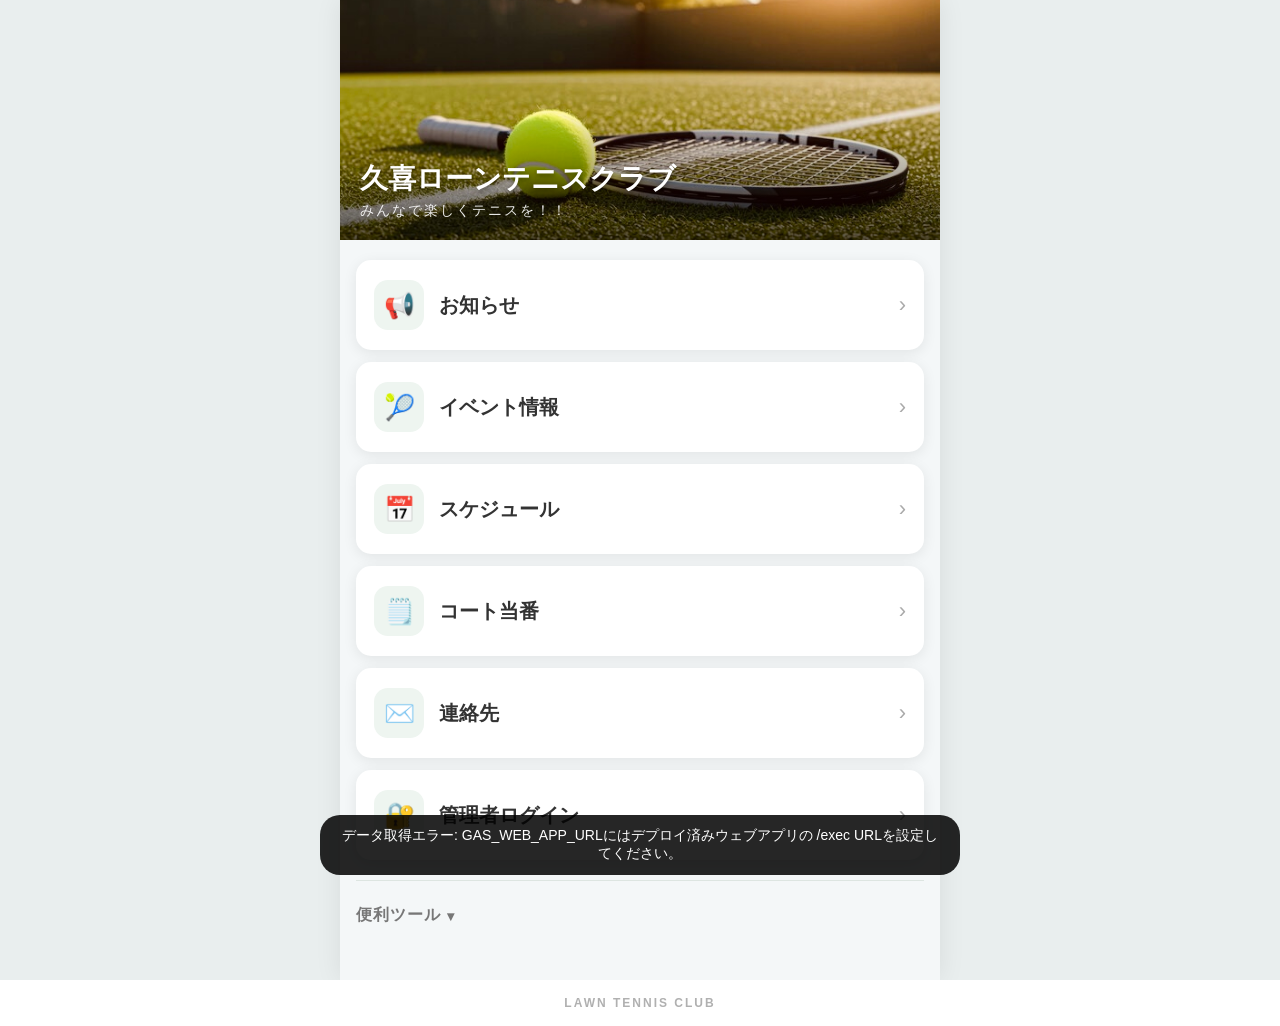
==== commit 810186c7: "modify courtduty" ====
--- a/index.html
+++ b/index.html
@@ -1,6 +1,7 @@
 <!DOCTYPE html>
 <html>
 <head>
+  <meta charset="UTF-8">
   <base target="_top">
 
   <meta name="viewport" content="width=device-width, initial-scale=1.0">
@@ -16,7 +17,7 @@
   <link rel="icon" type="image/png" sizes="32x32" href="images/favicon-32.png">
   <link rel="apple-touch-icon" href="images/apple-touch-icon.png">
   <link rel="manifest" href="manifest.json">
-  <meta name="theme-color" content="#28784b">
+  <meta name="theme-color" content="#ffffff">
 </head>
 
 <body>
@@ -65,6 +66,12 @@
         <button class="menu-card" onclick="showPage('schedules')">
           <div class="menu-icon">📅</div>
           <div class="menu-text">スケジュール</div>
+          <div class="menu-arrow">›</div>
+        </button>
+
+        <button class="menu-card" onclick="openPublicCourtDuty()">
+          <div class="menu-icon">🗒️</div>
+          <div class="menu-text">コート当番</div>
           <div class="menu-arrow">›</div>
         </button>
 
@@ -87,7 +94,7 @@
 
     <!-- 便利ツールのリンク（ホーム画面のフッター）
          ※ 名称とURLは実際のものに書き換えてください -->
-    <details class="home-footer" close>
+    <details class="home-footer">
       <summary class="home-footer-title">便利ツール</summary>
       <div class="home-footer-links">
         <a class="home-footer-link" href="https://kuki-lawn-tennis.github.io/random/" target="_blank" rel="noopener noreferrer">乱数表</a>
@@ -147,6 +154,25 @@
     </div>
 
     <div id="scheduleList" class="list"></div>
+
+    <div class="page-footer">
+      <button class="secondary-button" onclick="showPage('home')">↩️ ホームに戻る</button>
+    </div>
+
+  </div>
+
+  <!-- =====================================
+       コート当番（公開：ダウンロードのみ）
+  ====================================== -->
+
+  <div id="courtPublic" class="page">
+
+    <div class="page-header">
+      <button class="back-button" onclick="showPage('home')">↩️</button>
+      <div class="page-title">コート当番</div>
+    </div>
+
+    <div id="courtPublicList" class="list"></div>
 
     <div class="page-footer">
       <button class="secondary-button" onclick="showPage('home')">↩️ ホームに戻る</button>
@@ -469,6 +495,20 @@
      Loading
 ====================================== -->
 
+<!-- =====================================
+     確認・お知らせのダイアログ（ブラウザー標準のダイアログは使わない）
+====================================== -->
+
+<div id="appDialog" class="app-dialog" role="alertdialog" aria-modal="true" aria-labelledby="appDialogMessage">
+  <div class="app-dialog-box">
+    <div id="appDialogMessage" class="app-dialog-message"></div>
+    <div class="app-dialog-actions">
+      <button type="button" id="appDialogCancel" class="secondary-button">キャンセル</button>
+      <button type="button" id="appDialogOk" class="primary-button">OK</button>
+    </div>
+  </div>
+</div>
+
 <div id="loading" class="loading">
   <div class="loading-box">処理中...</div>
 </div>
@@ -742,13 +782,82 @@
 
     initializeRichEditor_();
 
-    // 初回表示も「トップページを表示した1回」として詳細ログに記録
-    showPage('home');
+    // 開いたURLに応じたページを表示する（# が無い、または不明な場合はホーム）。
+    // 初回表示も「そのページを表示した1回」として詳細ログに記録する
+    showPageFromHash_();
+    lastHash_ = location.hash;
 
     // 公開データを取得
     loadPublicData();
 
+    // どのページから開いても、1日1回の日別集計の対象にする
+    recordTopAccessSummary_();
+
   };
+
+  // 現在のページのURLに戻す（履歴に1つ追加する）
+  function restoreUrl_() {
+    try {
+      history.pushState(null, '', location.pathname + location.search + lastHash_);
+    } catch (error) {
+      // URLを戻せない環境でも、画面はそのまま残す
+    }
+  }
+
+  // ブラウザーの「戻る」「進む」、またはURLの # の書き換えに合わせて表示を切り替える
+  window.addEventListener('hashchange', function() {
+
+    const targetHash = location.hash;
+
+    // 確認ダイアログの表示中は、移動しない
+    if (isAppDialogOpen_()) {
+      restoreUrl_();
+      return;
+    }
+
+    // 編集・設定のウィンドウを開いている間に戻ろうとしたとき、
+    // ログイン中に管理画面から出ようとしたときは、確認する
+    const inputOpen = isInputWindowOpen_();
+    const leavingAdmin = !!adminToken && targetHash.indexOf('#admin') !== 0;
+
+    if (!inputOpen && !leavingAdmin) {
+      showPageFromHash_();
+      lastHash_ = location.hash;
+      return;
+    }
+
+    // いったん元のページのURLに戻してから、確認の結果で移動する
+    // （ブラウザーによっては、移動の途中でダイアログを出せないため）
+    restoreUrl_();
+
+    let message;
+    if (inputOpen && leavingAdmin) {
+      message = '入力中の内容は保存されません。ログアウトして戻りますか？';
+    } else if (inputOpen) {
+      message = '入力中の内容は保存されません。戻りますか？';
+    } else {
+      message = 'ログアウトしますか？';
+    }
+
+    showConfirmDialog_(message).then(function(ok) {
+      if (!ok) return;
+
+      hideEditModal_();
+      hideSettingsModal_();
+      if (leavingAdmin) endAdminSession_();
+
+      // 戻ろうとしていたページへ移動する
+      try {
+        history.pushState(null, '', location.pathname + location.search + targetHash);
+      } catch (error) {
+        // URLを書き換えられない環境でも、画面の切り替えは続ける
+      }
+      showPageFromHash_();
+      lastHash_ = location.hash;
+
+      if (leavingAdmin) showToast('ログアウトしました。');
+    });
+  });
 
   /* =====================================
      アクセスログ
@@ -883,7 +992,96 @@
      ページ切り替え
   ====================================== */
 
-  function showPage(pageId) {
+  // ページごとのURL（# 以降）
+  // 管理者の画面は、ログインしていないと開けない（未ログインならログイン画面を出し、
+  // ログイン後に、開こうとしていた画面へ進む）
+  const MANAGER_HASH_NAMES = { notice: 'notices', event: 'events', schedule: 'schedules' };
+  const MANAGER_TYPES_BY_HASH = { notices: 'notice', events: 'event', schedules: 'schedule' };
+
+  // 直前に表示していたページのURL（確認で「戻らない」を選んだときに、URLを戻すため）
+  let lastHash_ = '';
+
+  function getHashForPage_(pageId) {
+    switch (pageId) {
+      case 'home': return '';
+      case 'notices':
+      case 'events':
+      case 'schedules':
+      case 'contact':
+        return '#' + pageId;
+      case 'courtPublic': return '#court';
+      case 'adminLogin':
+        // 開こうとしている管理画面のURLを残す（ログイン後にその画面へ進むため）
+        return location.hash.indexOf('#admin') === 0 ? location.hash : '#admin';
+      case 'adminMenu': return '#admin';
+      case 'manager': return '#admin/' + MANAGER_HASH_NAMES[currentManager];
+      case 'courtDuty': return '#admin/court';
+      default: return null;
+    }
+  }
+
+  // URLの # から表示するページを決めて表示する
+  function showPageFromHash_() {
+
+    const key = location.hash.replace(/^#\/?/, '');
+
+    switch (key) {
+      case 'notices':
+      case 'events':
+      case 'schedules':
+      case 'contact':
+        showPage(key);
+        return;
+      case 'court':
+        openPublicCourtDuty();
+        return;
+      case 'admin':
+        if (adminToken) showPage('adminMenu'); else showAdminLogin();
+        return;
+      case 'admin/notices':
+      case 'admin/events':
+      case 'admin/schedules':
+        if (adminToken) openManager(MANAGER_TYPES_BY_HASH[key.slice('admin/'.length)]); else showAdminLogin();
+        return;
+      case 'admin/court':
+        if (adminToken) openCourtDuty(); else showAdminLogin();
+        return;
+      case 'admin/settings':
+        if (adminToken) {
+          // 設定は、管理メニューの上に開くウィンドウ（URLは変えない）
+          showPage('adminMenu', true);
+          openSettings();
+        } else {
+          showAdminLogin();
+        }
+        return;
+      default:
+        showPage('home');
+    }
+  }
+
+  // URLの # を書き換える（履歴に追加するので、「戻る」で前の画面に戻れる）
+  function setUrlHash_(hash) {
+    if (hash === null || hash === location.hash) {
+      lastHash_ = location.hash;
+      return;
+    }
+    try {
+      history.pushState(null, '', location.pathname + location.search + hash);
+    } catch (error) {
+      // URLを書き換えられない環境でも、画面の切り替えは続ける
+    }
+    lastHash_ = location.hash;
+  }
+
+  // 編集・設定のウィンドウが開いているか
+  function isInputWindowOpen_() {
+    return document.getElementById('editModal').style.display === 'block' ||
+      document.getElementById('settingsModal').style.display === 'block';
+  }
+
+  // keepUrl: true のときは、URLを変えない（URLから開いたときなど）
+  function showPage(pageId, keepUrl) {
 
     document.querySelectorAll('.page').forEach(function(page) {
       page.classList.remove('active');
@@ -894,6 +1092,8 @@
     if (page) {
       page.classList.add('active');
     }
+
+    if (!keepUrl) setUrlHash_(getHashForPage_(pageId));
 
     window.scrollTo(0, 0);
 
@@ -909,6 +1109,7 @@
       notices: 'お知らせ',
       events: 'イベント情報',
       schedules: 'スケジュール',
+      courtPublic: 'コート当番',
       contact: '連絡先',
       adminLogin: '管理者ログイン'
     };
@@ -1030,7 +1231,8 @@
 
           adminToken = result;
           clearAdminPasswordInput_();
-          loadAdminData();
+          // ログイン後は、開こうとしていた管理画面（URLの # で指定）へ進む。指定がなければ管理メニュー
+          loadAdminData(showPageFromHash_);
 
         } else {
 
@@ -1179,6 +1381,7 @@
   function autoScrollAdminListWhileDragging() {
     const state = adminDragState;
     if (!state) return;
+    state.scrollFrame = null;
 
     const edgeSize = 72;
     const maxSpeed = 14;
@@ -1194,9 +1397,13 @@
     if (scrollDelta) {
       window.scrollBy(0, scrollDelta);
       moveAdminCardToPointer_(state, state.clientX, state.clientY);
-    }
-
-    state.scrollFrame = requestAnimationFrame(autoScrollAdminListWhileDragging);
+      scheduleAdminAutoScroll_();
+    }
+  }
+
+  function scheduleAdminAutoScroll_() {
+    if (!adminDragState || adminDragState.scrollFrame !== null) return;
+    adminDragState.scrollFrame = requestAnimationFrame(autoScrollAdminListWhileDragging);
   }
 
   function moveAdminCardToPointer_(state, clientX, clientY) {
@@ -1207,8 +1414,11 @@
     const insertAfter = clientY > rect.top + rect.height / 2;
     state.container.insertBefore(state.card, insertAfter ? targetCard.nextSibling : targetCard);
     state.moved = true;
-    state.container.querySelectorAll('.admin-list-card').forEach(function(node) { node.classList.remove('drag-over'); });
-    targetCard.classList.add('drag-over');
+    if (state.dragOverCard !== targetCard) {
+      if (state.dragOverCard) state.dragOverCard.classList.remove('drag-over');
+      targetCard.classList.add('drag-over');
+      state.dragOverCard = targetCard;
+    }
   }
 
   function startAdminCardDrag(event) {
@@ -1219,14 +1429,14 @@
     const container = document.getElementById('managerList');
     if (!card || !container) return;
     event.preventDefault();
-    adminDragState = { card: card, container: container, pointerId: event.pointerId, moved: false, clientX: event.clientX, clientY: event.clientY, scrollFrame: null };
+    adminDragState = { card: card, container: container, pointerId: event.pointerId, moved: false, clientX: event.clientX, clientY: event.clientY, scrollFrame: null, dragOverCard: null };
     card.classList.add('dragging');
     // Pointer Captureを使うと、一部のiPhoneブラウザーや埋め込み表示で
     // ドラッグ中の座標取得が不安定になるため、document側でイベントを追跡する。
     document.addEventListener('pointermove', moveAdminCardDrag, { passive: false });
     document.addEventListener('pointerup', finishAdminCardDrag);
     document.addEventListener('pointercancel', cancelAdminCardDrag);
-    adminDragState.scrollFrame = requestAnimationFrame(autoScrollAdminListWhileDragging);
+    scheduleAdminAutoScroll_();
   }
 
   function startAdminCardTouchDrag(event) {
@@ -1244,13 +1454,14 @@
       clientX: touch.clientX,
       clientY: touch.clientY,
       moved: false,
-      scrollFrame: null
+      scrollFrame: null,
+      dragOverCard: null
     };
     card.classList.add('dragging');
     document.addEventListener('touchmove', moveAdminCardTouchDrag, { passive: false });
     document.addEventListener('touchend', finishAdminCardTouchDrag);
     document.addEventListener('touchcancel', cancelAdminCardTouchDrag);
-    adminDragState.scrollFrame = requestAnimationFrame(autoScrollAdminListWhileDragging);
+    scheduleAdminAutoScroll_();
   }
 
   function findAdminDragTouch_(event) {
@@ -1270,6 +1481,7 @@
     adminDragState.clientX = touch.clientX;
     adminDragState.clientY = touch.clientY;
     moveAdminCardToPointer_(adminDragState, touch.clientX, touch.clientY);
+    scheduleAdminAutoScroll_();
   }
 
   function finishAdminCardTouchDrag(event) {
@@ -1289,15 +1501,16 @@
     adminDragState.clientX = event.clientX;
     adminDragState.clientY = event.clientY;
     moveAdminCardToPointer_(adminDragState, event.clientX, event.clientY);
+    scheduleAdminAutoScroll_();
   }
 
   // ドラッグ終了時の後始末（表示・イベント・状態をまとめて解除）。終了した状態を返す。
   function cleanupAdminDrag_() {
     const state = adminDragState;
     if (!state) return null;
-    if (state.scrollFrame) cancelAnimationFrame(state.scrollFrame);
+    if (state.scrollFrame !== null) cancelAnimationFrame(state.scrollFrame);
     state.card.classList.remove('dragging');
-    state.container.querySelectorAll('.admin-list-card').forEach(function(node) { node.classList.remove('drag-over'); });
+    if (state.dragOverCard) state.dragOverCard.classList.remove('drag-over');
     document.removeEventListener('pointermove', moveAdminCardDrag);
     document.removeEventListener('pointerup', finishAdminCardDrag);
     document.removeEventListener('pointercancel', cancelAdminCardDrag);
@@ -1356,16 +1569,28 @@
 
   function openCourtDuty() {
     showPage('courtDuty');
-    loadCourtDutyFiles();
-  }
-
-  function loadCourtDutyFiles() {
-
-    const container = document.getElementById('courtDutyList');
+    loadCourtDutyFiles(true);
+  }
+
+  // 公開画面のコート当番（ダウンロードのみ。ログイン不要）
+  function openPublicCourtDuty() {
+    showPage('courtPublic');
+    loadCourtDutyFiles(false);
+  }
+
+  // isAdmin: true＝管理画面（削除ボタンあり）／false＝公開画面（ダウンロードのみ）
+  function loadCourtDutyFiles(isAdmin) {
+
+    if (isAdmin === undefined) isAdmin = true;
+
+    const container = document.getElementById(isAdmin ? 'courtDutyList' : 'courtPublicList');
+    const request = isAdmin
+      ? callGasApi_('listCourtDutyFiles', [adminToken])
+      : callGasApi_('getPublicCourtDutyFiles', []);
 
     showLoading();
 
-    callGasApi_('listCourtDutyFiles', [adminToken])
+    request
       .then(function(files) {
 
         hideLoading();
@@ -1388,16 +1613,19 @@
           const downloadButton = document.createElement('button');
           downloadButton.className = 'court-download-button';
           downloadButton.textContent = '⬇ ダウンロード';
-          downloadButton.addEventListener('click', function() { downloadCourtDutyFile(file.id); });
-
-          const deleteButton = document.createElement('button');
-          deleteButton.className = 'court-delete-button';
-          deleteButton.textContent = '削除';
-          deleteButton.addEventListener('click', function() { deleteCourtDutyFile(file.id, file.name); });
+          downloadButton.addEventListener('click', function() { downloadCourtDutyFile(file.id, isAdmin); });
 
           const actions = document.createElement('div');
           actions.className = 'court-file-actions';
-          actions.append(downloadButton, deleteButton);
+          actions.appendChild(downloadButton);
+
+          if (isAdmin) {
+            const deleteButton = document.createElement('button');
+            deleteButton.className = 'court-delete-button';
+            deleteButton.textContent = '削除';
+            deleteButton.addEventListener('click', function() { deleteCourtDutyFile(file.id, file.name); });
+            actions.appendChild(deleteButton);
+          }
 
           card.appendChild(actions);
           container.appendChild(card);
@@ -1410,11 +1638,17 @@
       });
   }
 
-  function downloadCourtDutyFile(fileId) {
+  function downloadCourtDutyFile(fileId, isAdmin) {
+
+    if (isAdmin === undefined) isAdmin = true;
 
     showLoading();
 
-    callGasApi_('getCourtDutyFileData', [adminToken, fileId])
+    const request = isAdmin
+      ? callGasApi_('getCourtDutyFileData', [adminToken, fileId])
+      : callGasApi_('getPublicCourtDutyFileData', [fileId]);
+
+    request
       .then(function(result) {
 
         hideLoading();
@@ -1473,7 +1707,7 @@
           hideLoading();
           input.value = '';
           showToast('ファイルはアップロードされました。');
-          loadCourtDutyFiles();
+          loadCourtDutyFiles(true);
         })
         .catch(function(error) {
           hideLoading();
@@ -1486,9 +1720,12 @@
 
   function deleteCourtDutyFile(fileId, fileName) {
 
-    if (!confirm('「' + fileName + '」を削除しますか？')) {
-      return;
-    }
+    showConfirmDialog_('「' + fileName + '」を削除しますか？').then(function(ok) {
+      if (ok) executeDeleteCourtDutyFile_(fileId);
+    });
+  }
+
+  function executeDeleteCourtDutyFile_(fileId) {
 
     showLoading();
 
@@ -1496,7 +1733,7 @@
       .then(function() {
         hideLoading();
         showToast('削除しました。');
-        loadCourtDutyFiles();
+        loadCourtDutyFiles(true);
       })
       .catch(function(error) {
         hideLoading();
@@ -1562,18 +1799,24 @@
 
   }
 
+  function hideEditModal_() {
+    document.getElementById('editModal').style.display = 'none';
+  }
+
   function closeModal() {
-    document.getElementById('editModal').style.display = 'none';
+    hideEditModal_();
   }
 
   function clearContentField_(elementId) {
-    if (!confirm('入力した内容を消します。よろしいですか？')) return;
-    const field = document.getElementById(elementId);
-    if (field.isContentEditable) {
-      field.innerHTML = '';
-    } else {
-      field.value = '';
-    }
+    showConfirmDialog_('入力した内容を消します。よろしいですか？').then(function(ok) {
+      if (!ok) return;
+      const field = document.getElementById(elementId);
+      if (field.isContentEditable) {
+        field.innerHTML = '';
+      } else {
+        field.value = '';
+      }
+    });
   }
 
   function initializeRichEditor_() {
@@ -1713,11 +1956,13 @@
   }
 
   function removeEditAttachment_(fileId, fileName) {
-    if (!confirm('「' + fileName + '」を添付から外しますか？保存するとDriveのゴミ箱へ移動します。')) return;
-    pendingEditAttachments = pendingEditAttachments.filter(function(file) {
-      return String(file.id) !== String(fileId);
-    });
-    renderEditAttachments_(pendingEditAttachments);
+    showConfirmDialog_('「' + fileName + '」を添付から外しますか？').then(function(ok) {
+      if (!ok) return;
+      pendingEditAttachments = pendingEditAttachments.filter(function(file) {
+        return String(file.id) !== String(fileId);
+      });
+      renderEditAttachments_(pendingEditAttachments);
+    });
   }
 
   function readItemAttachment_(file) {
@@ -1771,9 +2016,15 @@
     }
 
     // 入力内容の確認が済んでから、保存してよいか確認する
-    if (!confirm('保存しますか？')) {
-      return;
-    }
+    showConfirmDialog_('保存しますか？').then(function(ok) {
+      if (ok) {
+        executeSaveEdit_(cfg, selectedFiles, selectedPublicOption, selectedImportanceOption, displayOrder);
+      }
+    });
+
+  }
+
+  function executeSaveEdit_(cfg, selectedFiles, selectedPublicOption, selectedImportanceOption, displayOrder) {
 
     const data = {
       ID: document.getElementById('editId').value,
@@ -1820,9 +2071,13 @@
 
   function deleteItem(id) {
 
-    if (!confirm('このデータを削除しますか？')) {
-      return;
-    }
+    showConfirmDialog_('このデータを削除しますか？').then(function(ok) {
+      if (ok) executeDeleteItem_(id);
+    });
+
+  }
+
+  function executeDeleteItem_(id) {
 
     showLoading();
 
@@ -1860,6 +2115,9 @@
     updateBannerEndDateWarning_();
 
     document.getElementById('settingsModal').style.display = 'block';
+
+    // 設定のウィンドウを開いたら、URLに反映する
+    setUrlHash_('#admin/settings');
 
   }
 
@@ -1875,15 +2133,25 @@
       endDate && endDate < today ? 'block' : 'none';
   }
 
+  function hideSettingsModal_() {
+    document.getElementById('settingsModal').style.display = 'none';
+  }
+
   function closeSettingsModal() {
-    document.getElementById('settingsModal').style.display = 'none';
+    hideSettingsModal_();
+    // 設定のウィンドウを閉じたら、URLを管理メニューに戻す
+    if (location.hash === '#admin/settings') setUrlHash_('#admin');
   }
 
   function saveSettings() {
 
-    if (!confirm('保存しますか？')) {
-      return;
-    }
+    showConfirmDialog_('保存しますか？').then(function(ok) {
+      if (ok) executeSaveSettings_();
+    });
+
+  }
+
+  function executeSaveSettings_() {
 
     const settings = {
       'クラブ名': document.getElementById('settingClubName').value,
@@ -1918,12 +2186,9 @@
      ログアウト
   ====================================== */
 
-  function logout() {
-
-    // 誤操作防止のため、ログアウト前に確認する
-    if (!confirm('ログアウトしますか？')) {
-      return;
-    }
+  // サーバー側のセッションを失効させ、ブラウザー側のログイン状態と管理データを消す
+  // （画面の切り替えは行わない）
+  function endAdminSession_() {
 
     // サーバー側のセッションを失効させる
     if (adminToken) {
@@ -1938,17 +2203,27 @@
     adminData = {};
     document.getElementById('courtDutyList').innerHTML = '';
 
-    // 開いているモーダルを閉じる
-    closeModal();
-    closeSettingsModal();
+    // 開いているウィンドウを閉じる（URLは変えない）
+    hideEditModal_();
+    hideSettingsModal_();
 
     // 公開データを最新状態にする
     loadPublicData();
-
-    // トップページへ戻る
-    showPage('home');
-
-    showToast('ログアウトしました。');
+  }
+
+  function logout() {
+
+    // 誤操作防止のため、ログアウト前に確認する
+    showConfirmDialog_('ログアウトしますか？').then(function(ok) {
+      if (!ok) return;
+
+      endAdminSession_();
+
+      // トップページへ戻る
+      showPage('home');
+
+      showToast('ログアウトしました。');
+    });
 
   }
 
@@ -2018,19 +2293,65 @@
   }
 
   /* =====================================
-     標準のダイアログ（「OK」を押すまで残るメッセージ）
+     ダイアログ（確認・お知らせ）
+     ブラウザー標準のダイアログ（confirm / alert）は、ブラウザーによって
+     表示されないことがあるため、画面内に作ったダイアログを使う。
   ====================================== */
 
+  let appDialogResolve_ = null;
+
+  function isAppDialogOpen_() {
+    return document.getElementById('appDialog').style.display === 'flex';
+  }
+
+  // 確認ダイアログを表示する。「OK」なら true、「キャンセル」などで閉じたら false で完了する
+  // options.cancelLabel に null を指定すると、「OK」だけのお知らせになる
+  function showConfirmDialog_(message, options) {
+
+    const opts = options || {};
+    const dialog = document.getElementById('appDialog');
+    const okButton = document.getElementById('appDialogOk');
+    const cancelButton = document.getElementById('appDialogCancel');
+
+    // すでに表示中のダイアログは、キャンセル扱いで閉じる
+    if (appDialogResolve_) closeAppDialog_(false);
+
+    document.getElementById('appDialogMessage').textContent = message;
+    okButton.textContent = opts.okLabel || 'OK';
+    cancelButton.textContent = opts.cancelLabel || 'キャンセル';
+    cancelButton.style.display = opts.cancelLabel === null ? 'none' : '';
+
+    dialog.style.display = 'flex';
+    okButton.focus();
+
+    return new Promise(function(resolve) {
+      appDialogResolve_ = resolve;
+    });
+  }
+
+  function closeAppDialog_(result) {
+    document.getElementById('appDialog').style.display = 'none';
+    const resolve = appDialogResolve_;
+    appDialogResolve_ = null;
+    if (resolve) resolve(result);
+  }
+
+  // 「OK」だけのお知らせ（入力欄の消去などの画面の更新は、先に反映済みの状態で表示される）
   function showAlertDialog_(message) {
-
-    // 入力欄の消去などの画面の更新を先に反映してから、ダイアログを表示する
-    requestAnimationFrame(function() {
-      setTimeout(function() {
-        alert(message);
-      }, 0);
-    });
-
-  }
+    return showConfirmDialog_(message, { cancelLabel: null });
+  }
+
+  document.getElementById('appDialogOk').addEventListener('click', function() {
+    closeAppDialog_(true);
+  });
+
+  document.getElementById('appDialogCancel').addEventListener('click', function() {
+    closeAppDialog_(false);
+  });
+
+  document.addEventListener('keydown', function(event) {
+    if (event.key === 'Escape' && isAppDialogOpen_()) closeAppDialog_(false);
+  });
 
   /* =====================================
      モーダル外クリックで閉じる
@@ -2039,7 +2360,11 @@
   window.onclick = function(event) {
 
     if (event.target.classList && event.target.classList.contains('modal')) {
-      event.target.style.display = 'none';
+      if (event.target.id === 'settingsModal') {
+        closeSettingsModal();   // URLも管理メニューに戻す
+      } else {
+        event.target.style.display = 'none';
+      }
     }
 
   };
--- a/style.css
+++ b/style.css
@@ -887,6 +887,51 @@
 }
 
 /* =========================
+   確認・お知らせのダイアログ
+========================= */
+
+.app-dialog {
+  display: none;
+  position: fixed;
+  z-index: 2500;
+  inset: 0;
+  align-items: center;
+  justify-content: center;
+  padding: 20px;
+  background: rgba(0,0,0,.5);
+}
+
+.app-dialog-box {
+  width: 100%;
+  max-width: 360px;
+  padding: 22px 20px 18px;
+  border-radius: 15px;
+  background: white;
+  box-shadow: 0 8px 30px rgba(0,0,0,.25);
+}
+
+.app-dialog-message {
+  font-size: 17px;
+  line-height: 1.6;
+  text-align: center;
+  white-space: pre-wrap;
+  overflow-wrap: anywhere;
+}
+
+.app-dialog-actions {
+  display: flex;
+  gap: 10px;
+  margin-top: 20px;
+}
+
+.app-dialog-actions .primary-button,
+.app-dialog-actions .secondary-button {
+  flex: 1;
+  width: auto;
+  margin-top: 0;
+}
+
+/* =========================
    トースト
 ========================= */
 
@@ -903,7 +948,7 @@
   font-size: 14px;
   display: none;
   white-space: normal;
-  max-width: 90%;
+  max-width: 100%;
   text-align: center;
 }
 
